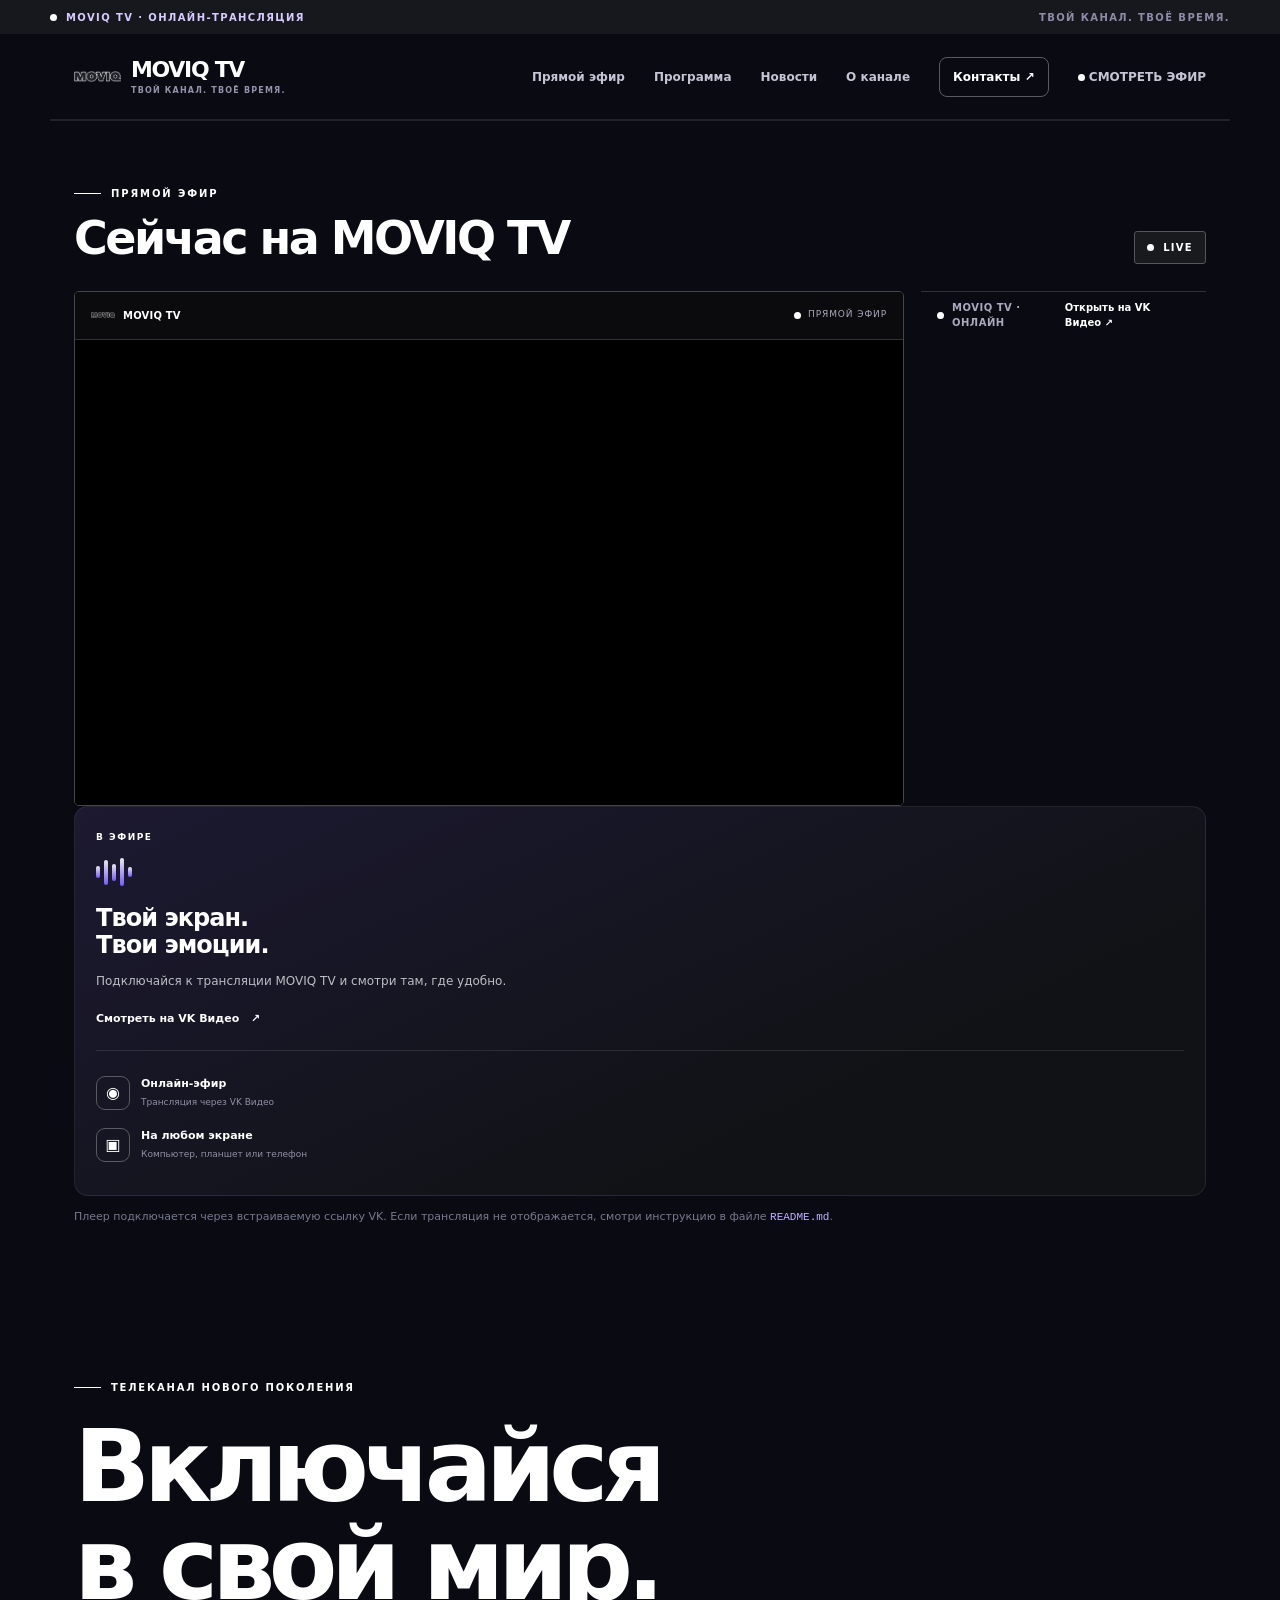
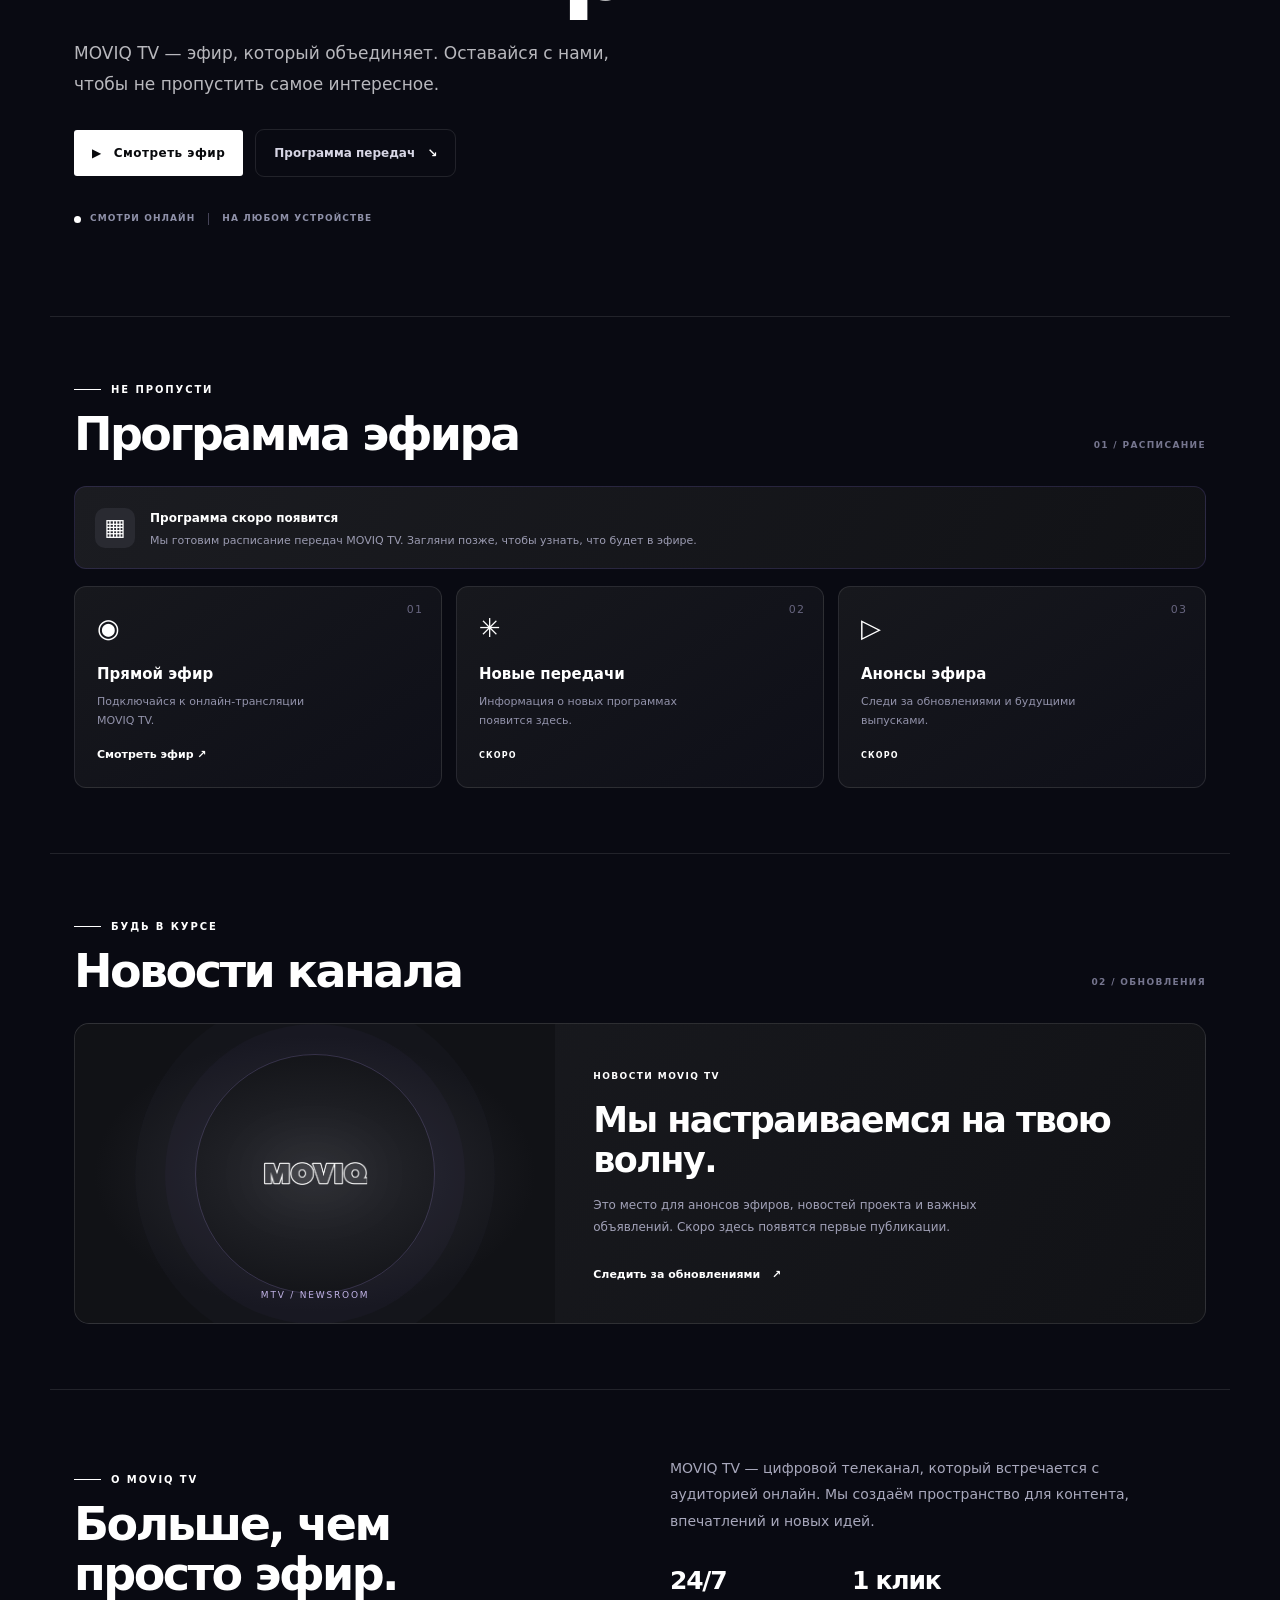
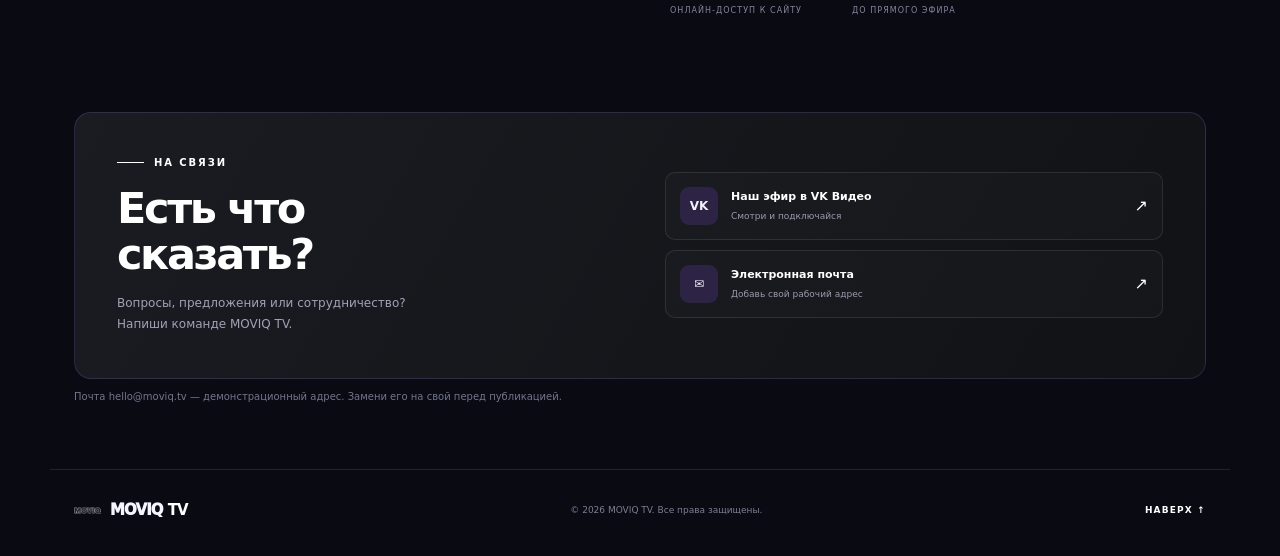
==== index.html @ c4062d66 "Update index.html" ====
<!doctype html>
<html lang="ru">
<head>
  <meta charset="utf-8">
  <meta name="viewport" content="width=device-width, initial-scale=1">
  <meta name="theme-color" content="#090a12">
  <meta name="description" content="MOVIQ TV — смотри свой эфир. Онлайн-трансляция, программа передач и новости канала.">
  <title>MOVIQ TV — твой канал. Твоё время.</title>
  <link rel="icon" type="image/svg+xml" href="moviq-logo.svg">
  <link rel="stylesheet" href="style.css">
</head>
<body>
  <div class="announcement"><span class="pulse"></span> MOVIQ TV · ОНЛАЙН-ТРАНСЛЯЦИЯ <span class="announcement-right">ТВОЙ КАНАЛ. ТВОЁ ВРЕМЯ.</span></div>
  <header class="site-header">
    <a class="brand" href="#home" aria-label="MOVIQ TV — главная">
      <img src="moviq-logo.svg" alt="" class="brand-logo">
      <span class="brand-wordmark">MOVIQ <b>TV</b><small>ТВОЙ КАНАЛ. ТВОЁ ВРЕМЯ.</small></span>
    </a>
    <button class="menu-toggle" aria-label="Открыть меню" aria-expanded="false">☰</button>

<nav class="nav" id="nav">
  <a href="#live">Прямой эфир</a>
  <a href="#schedule">Программа</a>
  <a href="#news">Новости</a>
  <a href="#about">О канале</a>
  <a href="#contacts" class="nav-contact">Контакты ↗</a>
  <a href="#live" class="nav-live"><span class="live-dot"></span> СМОТРЕТЬ ЭФИР</a>
</nav>

  </header>

  <main id="home">
        <section class="live-section section-wrap" id="live">
      <div class="section-heading">
        <div><div class="eyebrow"><span class="eyebrow-line"></span> ПРЯМОЙ ЭФИР</div><h2>Сейчас на <span>MOVIQ TV</span></h2></div>
        <div class="live-label"><span class="live-dot"></span> LIVE</div>
      </div>
      <div class="player-layout">
        <div class="player-shell">
          <div class="player-topbar"><span class="mini-brand"><img src="moviq-logo.svg" alt=""> MOVIQ TV</span><span class="player-status"><span class="live-dot"></span> ПРЯМОЙ ЭФИР</span></div>
          <div class="player-frame" id="player-frame">
            <iframe
              src="https://vkvideo.ru/video_ext.php?oid=-231787809&id=456239198&hash=dbb840e4cc4c91f9&hd=3"
              title="MOVIQ TV — прямой эфир"
              width="1280"
              height="720"
              allow="autoplay; encrypted-media; fullscreen; picture-in-picture; screen-wake-lock"
              frameborder="0"
              allowfullscreen>
            </iframe>
          </div>
          </div>
          <div class="player-footer"><span><span class="live-dot"></span> MOVIQ TV · ОНЛАЙН</span><a href="https://vkvideo.ru/live-231787809_456239198" target="_blank" rel="noopener noreferrer">Открыть на VK Видео ↗</a></div>
        </div>
        <aside class="now-card">
          <div class="now-card-label">В ЭФИРЕ</div><div class="equalizer"><i></i><i></i><i></i><i></i><i></i></div>
          <h3>Твой экран.<br>Твои эмоции.</h3>
          <p>Подключайся к трансляции MOVIQ TV и смотри там, где удобно.</p>
          <a class="text-link" href="https://vkvideo.ru/live-231787809_456239198" target="_blank" rel="noopener noreferrer">Смотреть на VK Видео <span>↗</span></a>
          <div class="now-divider"></div><div class="feature-row"><span class="feature-icon">◉</span><div><b>Онлайн-эфир</b><small>Трансляция через VK Видео</small></div></div>
          <div class="feature-row"><span class="feature-icon">▣</span><div><b>На любом экране</b><small>Компьютер, планшет или телефон</small></div></div>
        </aside>
      </div>
      <p class="embed-help">Плеер подключается через встраиваемую ссылку VK. Если трансляция не отображается, смотри инструкцию в файле <code>README.md</code>.</p>
    </section>
    <section class="hero">
      <div class="hero-copy">
        <div class="eyebrow"><span class="eyebrow-line"></span> ТЕЛЕКАНАЛ НОВОГО ПОКОЛЕНИЯ</div>
        <h1>Включайся<br>в <span>свой мир.</span></h1>
        <p class="hero-description">MOVIQ TV — эфир, который объединяет. Оставайся с нами, чтобы не пропустить самое интересное.</p>
        <div class="hero-actions"><a class="button button-primary" href="#live"><span class="play-icon">▶</span> Смотреть эфир</a><a class="button button-quiet" href="#schedule">Программа передач <span>↘</span></a></div>
        <div class="hero-meta"><span class="live-dot"></span><span>СМОТРИ ОНЛАЙН</span><i></i><span>НА ЛЮБОМ УСТРОЙСТВЕ</span></div>
      </div>
      <div class="hero-art" aria-hidden="true">
        <div class="orbit orbit-one"></div><div class="orbit orbit-two"></div>
        <div class="art-glow"></div>
        <div class="art-card"><img src="moviq-logo.svg" alt=""><span>MOVIQ</span><b>TV</b><small>LIVE · ON AIR</small></div>
        <div class="floating-chip chip-top"><span class="live-dot"></span> В ЭФИРЕ</div>
        <div class="floating-chip chip-bottom">HD <span>●</span> DIGITAL</div>
      </div>
    </section>



    
<section class="schedule-section section-wrap" id="schedule">
  <div class="section-heading">
    <div>
      <div class="eyebrow"><span class="eyebrow-line"></span> НЕ ПРОПУСТИ</div>
      <h2>Программа <span>эфира</span></h2>
    </div>
    <span class="section-index">01 / РАСПИСАНИЕ</span>
  </div>

  <div class="schedule-note">
    <span class="calendar-icon">▦</span>
    <div>
      <b>Программа скоро появится</b>
      <p>Мы готовим расписание передач MOVIQ TV. Загляни позже, чтобы узнать, что будет в эфире.</p>
    </div>
  </div>

  <div class="schedule-grid">
    <article class="schedule-card">
      <span class="schedule-number">01</span>
      <div class="schedule-symbol">◉</div>
      <h3>Прямой эфир</h3>
      <p>Подключайся к онлайн-трансляции MOVIQ TV.</p>
      <a class="text-link" href="#live">Смотреть эфир ↗</a>
    </article>

    <article class="schedule-card">
      <span class="schedule-number">02</span>
      <div class="schedule-symbol">✳</div>
      <h3>Новые передачи</h3>
      <p>Информация о новых программах появится здесь.</p>
      <span class="schedule-tag">СКОРО</span>
    </article>

    <article class="schedule-card">
      <span class="schedule-number">03</span>
      <div class="schedule-symbol">▷</div>
      <h3>Анонсы эфира</h3>
      <p>Следи за обновлениями и будущими выпусками.</p>
      <span class="schedule-tag">СКОРО</span>
    </article>
  </div>
</section>


    <section class="news-section section-wrap" id="news">
      <div class="section-heading"><div><div class="eyebrow"><span class="eyebrow-line"></span> БУДЬ В КУРСЕ</div><h2>Новости <span>канала</span></h2></div><span class="section-index">02 / ОБНОВЛЕНИЯ</span></div>
      <div class="news-feature">
        <div class="news-visual"><div class="news-visual-ring"></div><img src="moviq-logo.svg" alt="MOVIQ TV"><span>MTV / NEWSROOM</span></div>
        <div class="news-content"><span class="news-category">НОВОСТИ MOVIQ TV</span><h3>Мы настраиваемся на твою волну.</h3><p>Это место для анонсов эфиров, новостей проекта и важных объявлений. Скоро здесь появятся первые публикации.</p><a class="text-link" href="#contacts">Следить за обновлениями <span>↗</span></a></div>
      </div>
    </section>

    <section class="about-section section-wrap" id="about">
      <div class="about-copy"><div class="eyebrow"><span class="eyebrow-line"></span> О MOVIQ TV</div><h2>Больше, чем<br><span>просто эфир.</span></h2></div>
      <div class="about-description"><p>MOVIQ TV — цифровой телеканал, который встречается с аудиторией онлайн. Мы создаём пространство для контента, впечатлений и новых идей.</p><div class="about-stat-row"><div><b>24/7</b><span>ОНЛАЙН-ДОСТУП К САЙТУ</span></div><div><b>1 клик</b><span>ДО ПРЯМОГО ЭФИРА</span></div></div></div>
    </section>

    <section class="contact-section section-wrap" id="contacts">
      <div class="contact-panel"><div class="contact-copy"><div class="eyebrow"><span class="eyebrow-line"></span> НА СВЯЗИ</div><h2>Есть что<br><span>сказать?</span></h2><p>Вопросы, предложения или сотрудничество? Напиши команде MOVIQ TV.</p></div><div class="contact-links"><a href="https://vkvideo.ru/live-231787809_456239198" target="_blank" rel="noopener noreferrer"><span class="contact-link-icon">VK</span><span><b>Наш эфир в VK Видео</b><small>Смотри и подключайся</small></span><span class="contact-arrow">↗</span></a><a href="mailto:hello@moviq.tv" id="email-link"><span class="contact-link-icon">✉</span><span><b>Электронная почта</b><small>Добавь свой рабочий адрес</small></span><span class="contact-arrow">↗</span></a></div></div>
      <p class="contact-footnote">Почта hello@moviq.tv — демонстрационный адрес. Замени его на свой перед публикацией.</p>
    </section>
  </main>

  <footer class="footer"><a class="footer-brand" href="#home"><img src="moviq-logo.svg" alt=""> MOVIQ <b>TV</b></a><span>© <span id="year"></span> MOVIQ TV. Все права защищены.</span><a href="#home" class="back-top">НАВЕРХ ↑</a></footer>
  <script src="script.js"></script>
</body>
</html>
---- style.css ----
:root{--bg:#090a12;--panel:#111321;--panel2:#17192b;--line:rgba(255,255,255,.1);--text:#f7f7fc;--muted:#a5a7bc;--purple:#ffffff;--pink:#d9d9df;--max:1180px}*{box-sizing:border-box}html{scroll-behavior:smooth;scroll-padding-top:100px}body{margin:0;background:var(--bg);color:var(--text);font-family:Inter,ui-sans-serif,system-ui,-apple-system,BlinkMacSystemFont,"Segoe UI",sans-serif;line-height:1.5}a{color:inherit;text-decoration:none}.announcement{height:34px;display:flex;align-items:center;gap:9px;padding:0 max(24px,calc((100% - var(--max))/2));font-size:10px;font-weight:800;letter-spacing:.14em;background:#17181d;color:#d7cbff}.announcement-right{margin-left:auto;color:#8f8ba8;font-weight:600}.pulse,.live-dot{display:inline-block;width:7px;height:7px;border-radius:50%;background:#ff4e86;box-shadow:0 0 13px #ff4e8670;flex-shrink:0}.site-header{height:86px;max-width:var(--max);padding:0 24px;margin:auto;display:flex;align-items:center;justify-content:space-between;border-bottom:1px solid var(--line)}.brand{display:flex;align-items:center;gap:10px}.brand-logo{width:47px;height:47px}.brand-wordmark{font-size:22px;letter-spacing:-.06em;font-weight:900;line-height:1}.brand-wordmark b,.footer-brand b{color:#ffffff}.brand-wordmark small{display:block;font-size:8px;letter-spacing:.15em;color:#9394ab;margin-top:6px;font-weight:700}.nav{display:flex;align-items:center;gap:29px;font-size:12px;color:#c5c4d4;font-weight:650}.nav a:hover,.text-link:hover{color:#ffffff}.nav-contact{border:1px solid #4c416f;border-radius:8px;padding:10px 13px;color:#fff}.menu-toggle{display:none;background:none;color:white;border:0;font-size:25px}.hero{max-width:var(--max);margin:auto;min-height:560px;padding:82px 24px 75px;display:grid;grid-template-columns:1.05fr .95fr;align-items:center;overflow:hidden}.eyebrow{display:flex;align-items:center;gap:10px;font-size:10px;letter-spacing:.19em;font-weight:850;color:#e4e4e8}.eyebrow-line{height:1px;width:27px;background:var(--purple)}h1,h2,h3,p{margin-top:0}h1{font-size:clamp(52px,6vw,79px);line-height:.99;letter-spacing:-.07em;margin:23px 0 24px;font-weight:850}h1 span,h2 span,.about-copy h2 span,.contact-copy h2 span{background:linear-gradient(105deg,#ffffff 8%,#e8e8ec 90%);-webkit-background-clip:text;background-clip:text;color:transparent}.hero-description{max-width:440px;color:var(--muted);font-size:15px;line-height:1.8}.hero-actions{display:flex;gap:12px;align-items:center;flex-wrap:wrap;margin-top:30px}.button{display:inline-flex;align-items:center;gap:12px;border-radius:9px;padding:14px 18px;font-size:12px;font-weight:800;transition:transform .2s,background .2s}.button:hover{transform:translateY(-2px)}.button-primary{background:linear-gradient(120deg,#eeeeF2,#cfcfd6);box-shadow:0 10px 35px #815cf32b}.play-icon{font-size:12px}.button-quiet{border:1px solid var(--line);color:#d7d6e5}.button-quiet span{color:#f2f2f5}.hero-meta{display:flex;align-items:center;gap:9px;margin-top:35px;color:#8f91a9;font-size:9px;font-weight:800;letter-spacing:.12em}.hero-meta i{height:12px;width:1px;background:#454357;margin:0 4px}.hero-art{height:385px;position:relative;display:flex;align-items:center;justify-content:center}.art-glow{position:absolute;width:270px;height:270px;border-radius:50%;background:#eeeeF250;filter:blur(85px)}.orbit{position:absolute;border:1px solid #ffffff25;border-radius:50%;transform:rotate(-24deg)}.orbit-one{width:410px;height:210px}.orbit-two{width:330px;height:350px;transform:rotate(39deg)}.art-card{position:relative;width:230px;height:275px;border:1px solid #ffffff27;border-radius:28px;background:linear-gradient(145deg,#202127dd,#10111fee 68%);box-shadow:0 35px 100px #0009,inset 0 1px #ffffff20;display:flex;flex-direction:column;align-items:center;justify-content:center;transform:rotate(-7deg)}.art-card img{width:95px;height:95px;margin-bottom:8px;filter:drop-shadow(0 0 25px #ffffff77)}.art-card span{font-size:39px;font-weight:950;letter-spacing:-.08em}.art-card b{font-size:22px;color:#e8e8ec;letter-spacing:.2em;margin-top:-5px}.art-card small{font-size:9px;letter-spacing:.25em;color:#aaa3c9;margin-top:23px}.floating-chip{position:absolute;background:#1c1d22;border:1px solid #ffffff1c;border-radius:9px;padding:11px 14px;font-size:9px;letter-spacing:.12em;font-weight:850;box-shadow:0 12px 35px #0006}.chip-top{top:52px;right:20px;display:flex;gap:8px;align-items:center}.chip-bottom{bottom:55px;left:18px;color:#d2c9ef}.chip-bottom span{color:#ffffff;margin:0 6px}.section-wrap{max-width:var(--max);margin:auto;padding:65px 24px}.live-section{border-top:1px solid var(--line)}.section-heading{display:flex;justify-content:space-between;align-items:end;margin-bottom:27px;gap:20px}.section-heading h2,.about-copy h2,.contact-copy h2{font-size:clamp(32px,4vw,46px);line-height:1.08;letter-spacing:-.055em;margin:13px 0 0}.live-label{display:flex;align-items:center;gap:9px;border:1px solid #5b2942;background:#24101d;padding:8px 12px;border-radius:6px;color:#ffffff;font-size:10px;font-weight:900;letter-spacing:.13em}.player-layout{display:grid;grid-template-columns:minmax(0,1fr) 285px;gap:17px}.player-shell{min-width:0;background:#111216;border:1px solid #ffffff13;border-radius:14px;overflow:hidden}.player-topbar,.player-footer{height:48px;padding:0 16px;display:flex;align-items:center;justify-content:space-between;font-size:10px;color:#aaa9bd}.mini-brand{display:flex;align-items:center;gap:8px;font-weight:900;letter-spacing:.02em;color:white}.mini-brand img{width:24px;height:24px}.player-status{display:flex;align-items:center;gap:7px;font-size:9px;letter-spacing:.1em}.player-frame{aspect-ratio:16/9;background:radial-gradient(ellipse at center,#222329 0%,#0c0d17 64%);position:relative;overflow:hidden}.player-frame iframe{position:absolute;inset:0;width:100%;height:100%;border:0}.player-placeholder{height:100%;width:100%;display:flex;flex-direction:column;align-items:center;justify-content:center;text-align:center;padding:20px}.player-watermark{width:57px;height:57px;opacity:.9;margin-bottom:10px}.big-play{width:62px;height:62px;border:1px solid #ffffff55;border-radius:50%;background:linear-gradient(140deg,#8a65ff,#b65dff);color:white;font-size:20px;padding-left:5px;box-shadow:0 0 50px #ffffff50;cursor:pointer}.player-placeholder h3{margin:15px 0 3px;font-size:19px;letter-spacing:-.03em}.player-placeholder p{font-size:12px;color:#b0adc8;margin-bottom:5px}.placeholder-note{font-size:10px;color:#797991}.player-footer{border-top:1px solid var(--line)}.player-footer>span{display:flex;align-items:center;gap:8px;font-weight:750;letter-spacing:.05em}.player-footer a{color:#f2f2f5;font-weight:750}.now-card{padding:24px 21px;background:linear-gradient(155deg,#1c1931,#111216 70%);border:1px solid #ffffff13;border-radius:14px;display:flex;flex-direction:column;align-items:flex-start}.now-card-label{font-size:9px;letter-spacing:.17em;color:#f2f2f5;font-weight:900}.equalizer{height:29px;display:flex;align-items:center;gap:4px;margin:13px 0 18px}.equalizer i{display:block;width:4px;border-radius:4px;background:linear-gradient(#e8e8ec,#7559ff);height:12px}.equalizer i:nth-child(2){height:25px}.equalizer i:nth-child(3){height:17px}.equalizer i:nth-child(4){height:28px}.equalizer i:nth-child(5){height:10px}.now-card h3{font-size:24px;line-height:1.12;letter-spacing:-.04em;margin-bottom:12px}.now-card>p{font-size:12px;color:var(--muted);line-height:1.7;margin-bottom:20px}.text-link{font-size:11px;font-weight:850;color:#f2f2f5}.text-link span{margin-left:8px}.now-divider{width:100%;height:1px;background:var(--line);margin:22px 0 16px}.feature-row{display:flex;gap:11px;align-items:center;margin:9px 0}.feature-icon{display:grid;place-items:center;width:34px;height:34px;border:1px solid #8c70ff40;border-radius:9px;color:#e8e8ec;font-size:16px}.feature-row b,.feature-row small{display:block}.feature-row b{font-size:11px}.feature-row small{font-size:9px;color:#9090a7;margin-top:3px}.embed-help{font-size:11px;color:#777990;margin:13px 0 0}.embed-help code{color:#c3b2ff}.section-index{font-size:9px;color:#76768f;letter-spacing:.15em;font-weight:800;padding-bottom:7px}.schedule-section{border-top:1px solid var(--line)}.schedule-note{display:flex;align-items:center;gap:15px;padding:18px 20px;border:1px solid #6f5bbf38;background:linear-gradient(90deg,#1b1c22,#12121d);border-radius:12px;margin-bottom:17px}.calendar-icon{width:40px;height:40px;display:grid;place-items:center;border-radius:10px;background:#292a31;color:#f2f2f5;font-size:23px}.schedule-note b{font-size:12px}.schedule-note p{font-size:11px;color:#9b9bb1;margin:4px 0 0}.note-spark{margin-left:auto;font-size:24px;color:#eeeeF2}.schedule-grid{display:grid;grid-template-columns:repeat(3,1fr);gap:14px}.schedule-card{position:relative;overflow:hidden;padding:22px;border:1px solid var(--line);border-radius:12px;background:linear-gradient(145deg,#17181d,#0e0f18);min-height:190px}.schedule-number{position:absolute;right:18px;top:15px;font-size:11px;color:#67657f;letter-spacing:.1em}.schedule-symbol{color:#ae96ff;font-size:26px;margin-bottom:15px}.schedule-card h3{font-size:15px;margin-bottom:8px}.schedule-card p{font-size:11px;color:#9292aa;line-height:1.65;max-width:240px}.schedule-tag{font-size:8px;letter-spacing:.15em;color:#b8a5ff;font-weight:900}.news-section{border-top:1px solid var(--line)}.news-feature{display:grid;grid-template-columns:.85fr 1.15fr;overflow:hidden;border:1px solid var(--line);border-radius:15px;background:#12131f;min-height:270px}.news-visual{position:relative;min-height:270px;display:flex;align-items:center;justify-content:center;overflow:hidden;background:radial-gradient(ellipse at center,#392568,#17181d 58%,#10111a)}.news-visual-ring{position:absolute;width:240px;height:240px;border:1px solid #b6a1ff35;border-radius:50%;box-shadow:0 0 0 30px #a98aff08,0 0 0 60px #a98aff05}.news-visual img{width:105px;height:105px;filter:drop-shadow(0 0 35px #ffffff8a)}.news-visual>span{position:absolute;bottom:20px;font-size:9px;letter-spacing:.2em;color:#c1b3e6}.news-content{padding:38px;align-self:center}.news-category{font-size:9px;letter-spacing:.16em;color:#e8e8ec;font-weight:900}.news-content h3{font-size:clamp(23px,3vw,35px);line-height:1.13;letter-spacing:-.045em;margin:15px 0}.news-content p{font-size:12px;color:#a1a1b7;line-height:1.8;max-width:460px;margin-bottom:22px}.about-section{border-top:1px solid var(--line);display:grid;grid-template-columns:1fr 1fr;gap:60px;align-items:center}.about-description>p{font-size:14px;color:#a8a8bc;line-height:1.9;max-width:480px}.about-stat-row{display:flex;gap:50px;margin-top:28px}.about-stat-row b,.about-stat-row span{display:block}.about-stat-row b{font-size:25px;letter-spacing:-.05em}.about-stat-row span{font-size:8px;color:#85859f;letter-spacing:.13em;margin-top:5px}.contact-section{padding-top:30px}.contact-panel{display:grid;grid-template-columns:1fr 1fr;gap:50px;padding:42px;border-radius:17px;border:1px solid #8b70ff35;background:radial-gradient(ellipse at 10% 10%,#25262c,#141321 60%,#10111b)}.contact-copy h2{font-size:43px;margin:15px 0}.contact-copy p{font-size:12px;line-height:1.8;color:#a3a0b8;max-width:310px;margin-bottom:0}.contact-links{display:flex;flex-direction:column;justify-content:center;gap:10px}.contact-links>a{display:flex;align-items:center;gap:13px;padding:14px;border:1px solid #ffffff18;border-radius:10px;background:#ffffff05}.contact-link-icon{width:38px;height:38px;display:grid;place-items:center;background:#2d2445;border-radius:9px;color:#f2f2f5;font-weight:900;font-size:12px}.contact-links b,.contact-links small{display:block}.contact-links b{font-size:11px}.contact-links small{font-size:9px;color:#9a99b1;margin-top:4px}.contact-arrow{margin-left:auto;color:#e8e8ec}.contact-footnote{font-size:10px;color:#74758d;margin:10px 0 0}.footer{max-width:var(--max);margin:auto;padding:27px 24px 32px;border-top:1px solid var(--line);display:flex;align-items:center;justify-content:space-between;gap:20px;color:#7e7e96;font-size:9px}.footer-brand{display:flex;align-items:center;gap:5px;font-size:15px;font-weight:950;color:#f5f4ff;letter-spacing:-.06em}.footer-brand img{width:27px;height:27px;margin-right:4px}.back-top{font-size:9px;letter-spacing:.13em;font-weight:850;color:#f2f2f5}
@media(max-width:800px){.announcement{padding:0 18px;font-size:8px}.announcement-right{display:none}.site-header{height:75px;padding:0 20px;position:relative}.menu-toggle{display:block}.nav{display:none;position:absolute;z-index:10;top:74px;left:0;right:0;background:#11121e;padding:18px 22px 24px;flex-direction:column;align-items:stretch;gap:0;border-bottom:1px solid var(--line)}.nav.open{display:flex}.nav a{padding:13px 0}.nav .nav-contact{padding:11px 13px;margin-top:6px}.hero{padding-top:60px;grid-template-columns:1fr;min-height:auto}.hero-art{height:310px;grid-row:1;margin-bottom:25px}.hero-copy{grid-row:2}.art-card{width:185px;height:220px}.art-card img{width:70px;height:70px}.art-card span{font-size:31px}.orbit-one{width:330px}.orbit-two{height:300px}.chip-top{right:calc(50% - 150px);top:25px}.chip-bottom{left:calc(50% - 145px);bottom:20px}.hero h1{font-size:clamp(50px,12vw,72px)}.player-layout{grid-template-columns:1fr}.now-card{display:grid;grid-template-columns:1fr 1fr;column-gap:18px}.now-card-label,.equalizer,.now-card h3,.now-card>p,.now-card>.text-link,.now-divider{grid-column:1/-1}.feature-row{margin-bottom:0}.section-wrap{padding:52px 20px}.schedule-grid{grid-template-columns:1fr}.schedule-card{min-height:155px}.news-feature{grid-template-columns:1fr}.news-visual{min-height:200px}.news-content{padding:27px}.about-section{grid-template-columns:1fr;gap:25px}.contact-panel{grid-template-columns:1fr;gap:25px;padding:27px}.section-index{display:none}}
@media(max-width:480px){.brand-logo{width:39px;height:39px}.brand-wordmark{font-size:19px}.hero{padding-left:20px;padding-right:20px}.hero-art{height:280px}.hero-actions{align-items:stretch;flex-direction:column}.button{justify-content:center}.hero-meta{flex-wrap:wrap;font-size:8px}.section-heading{align-items:start}.section-heading h2{font-size:31px}.player-topbar,.player-footer{padding:0 10px;font-size:9px}.player-placeholder h3{font-size:15px}.player-placeholder p{font-size:10px}.placeholder-note{max-width:240px}.now-card{padding:19px}.about-stat-row{gap:26px}.footer{flex-wrap:wrap}.footer>span{order:3;width:100%}}


/* MOVIQ TV monochrome override */
:root {
  --purple: #ffffff !important;
  --pink: #d5d5d9 !important;
  --text: #ffffff;
  --muted: #bdbdc4;
}
.eyebrow, .brand-wordmark b, .footer-brand b, .button-quiet span,
.player-footer a, .text-link, .schedule-symbol, .schedule-tag,
.feature-icon, .contact-arrow, .back-top, .now-card-label,
.news-category, .section-heading h2 span, .about-copy h2 span,
.contact-copy h2 span {
  color: #ffffff !important;
}
h1 span, h2 span, .about-copy h2 span, .contact-copy h2 span {
  background: none !important;
  -webkit-text-fill-color: #ffffff !important;
  color: #ffffff !important;
}
.button-primary {
  background: #ffffff !important;
  color: #08090c !important;
  box-shadow: none !important;
}
.button-primary .play-icon { color: #08090c !important; }
.nav-contact, .feature-icon, .contact-link-icon {
  border-color: #5a5a60 !important;
}
.art-glow { background: #ffffff12 !important; }
.art-card {
  background: linear-gradient(145deg,#24252a,#101114 68%) !important;
}
.orbit { border-color: #ffffff1c !important; }
.chip-top, .floating-chip {
  border-color: #44444b !important;
}
.big-play {
  background: #ffffff !important;
  color: #08090c !important;
  box-shadow: none !important;
}
.live-dot, .pulse { background: #ffffff !important; box-shadow: none !important; }
.live-label {
  background: #191a1e !important;
  border-color: #55555c !important;
  color: #ffffff !important;
}
.player-frame {
  background: radial-gradient(ellipse at center,#26272d 0%,#0c0d10 64%) !important;
}
.schedule-note, .news-feature, .contact-panel {
  background: linear-gradient(120deg,#1b1c21,#111216) !important;
}
.calendar-icon, .schedule-symbol, .news-visual {
  color: #ffffff !important;
}
.news-visual {
  background: radial-gradient(ellipse at center,#292a30,#111216 65%) !important;
}

/* MOVIQ TV — premium black & white */
.hero {
  grid-template-columns: 1fr;
  padding-top: 90px;
  padding-bottom: 90px;
}

.hero-copy {
  max-width: 850px;
}

.hero-art {
  display: none;
}

.hero h1 {
  font-size: clamp(54px, 8vw, 100px);
  line-height: 0.98;
  letter-spacing: -0.065em;
}

.hero-description {
  max-width: 540px;
  font-size: 17px;
  line-height: 1.8;
  color: #b8b8bd;
}

.hero .eyebrow {
  letter-spacing: 0.18em;
}

.button-primary {
  border-radius: 3px;
  font-weight: 700;
  letter-spacing: 0.04em;
}

.player-shell {
  border: 1px solid #45454b;
  border-radius: 5px;
  overflow: hidden;
  background: #000;
}

.player-topbar {
  background: #0b0b0d;
  border-bottom: 1px solid #303035;
}

.player-frame {
  background: #000 !important;
  aspect-ratio: 16 / 9;
  overflow: hidden;
}

.player-frame iframe {
  display: block;
  width: 100%;
  height: 100%;
  border: 0;
}

.player-footer {
  border-top: 1px solid #303035;
}

.live-label {
  border-radius: 3px;
}

@media (max-width: 700px) {
  .hero {
    padding-top: 60px;
    padding-bottom: 55px;
  }

  .hero h1 {
    font-size: clamp(46px, 12vw, 68px);
  }

  .hero-description {
    font-size: 15px;
  }
}
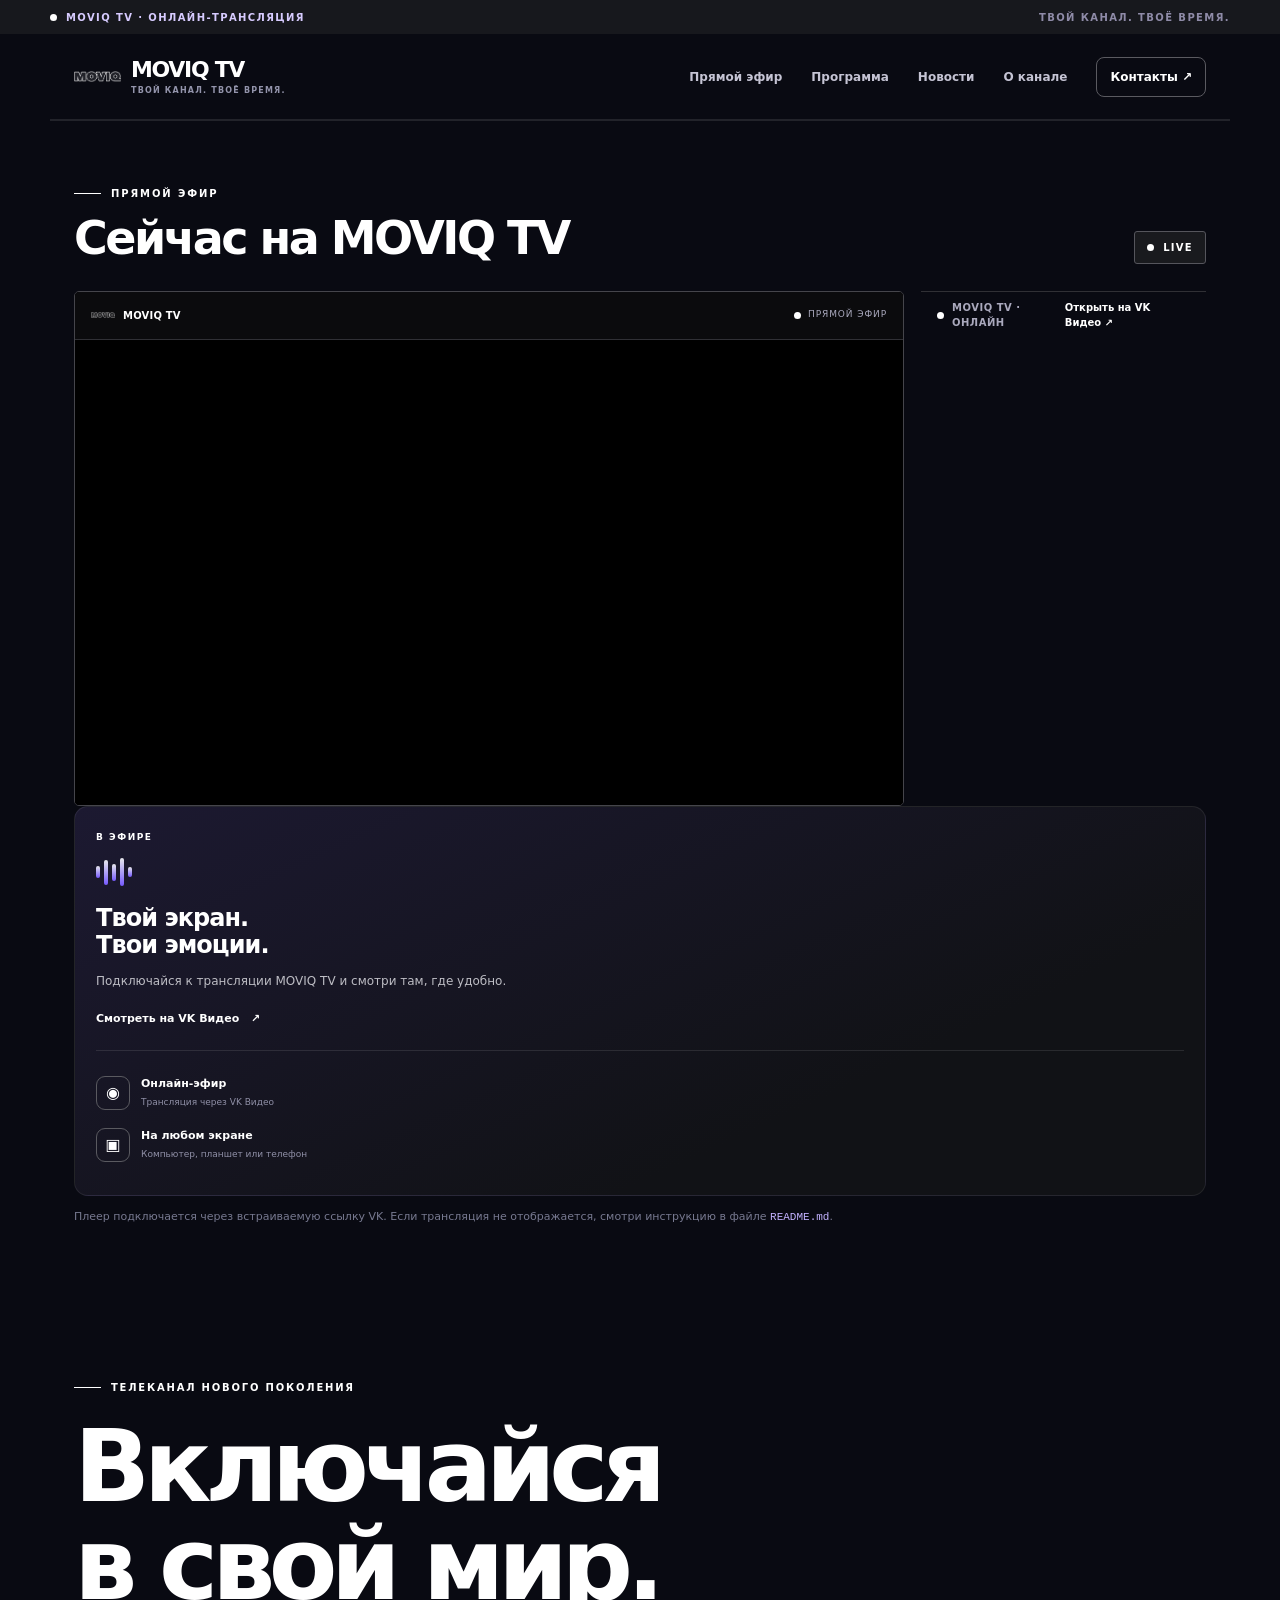
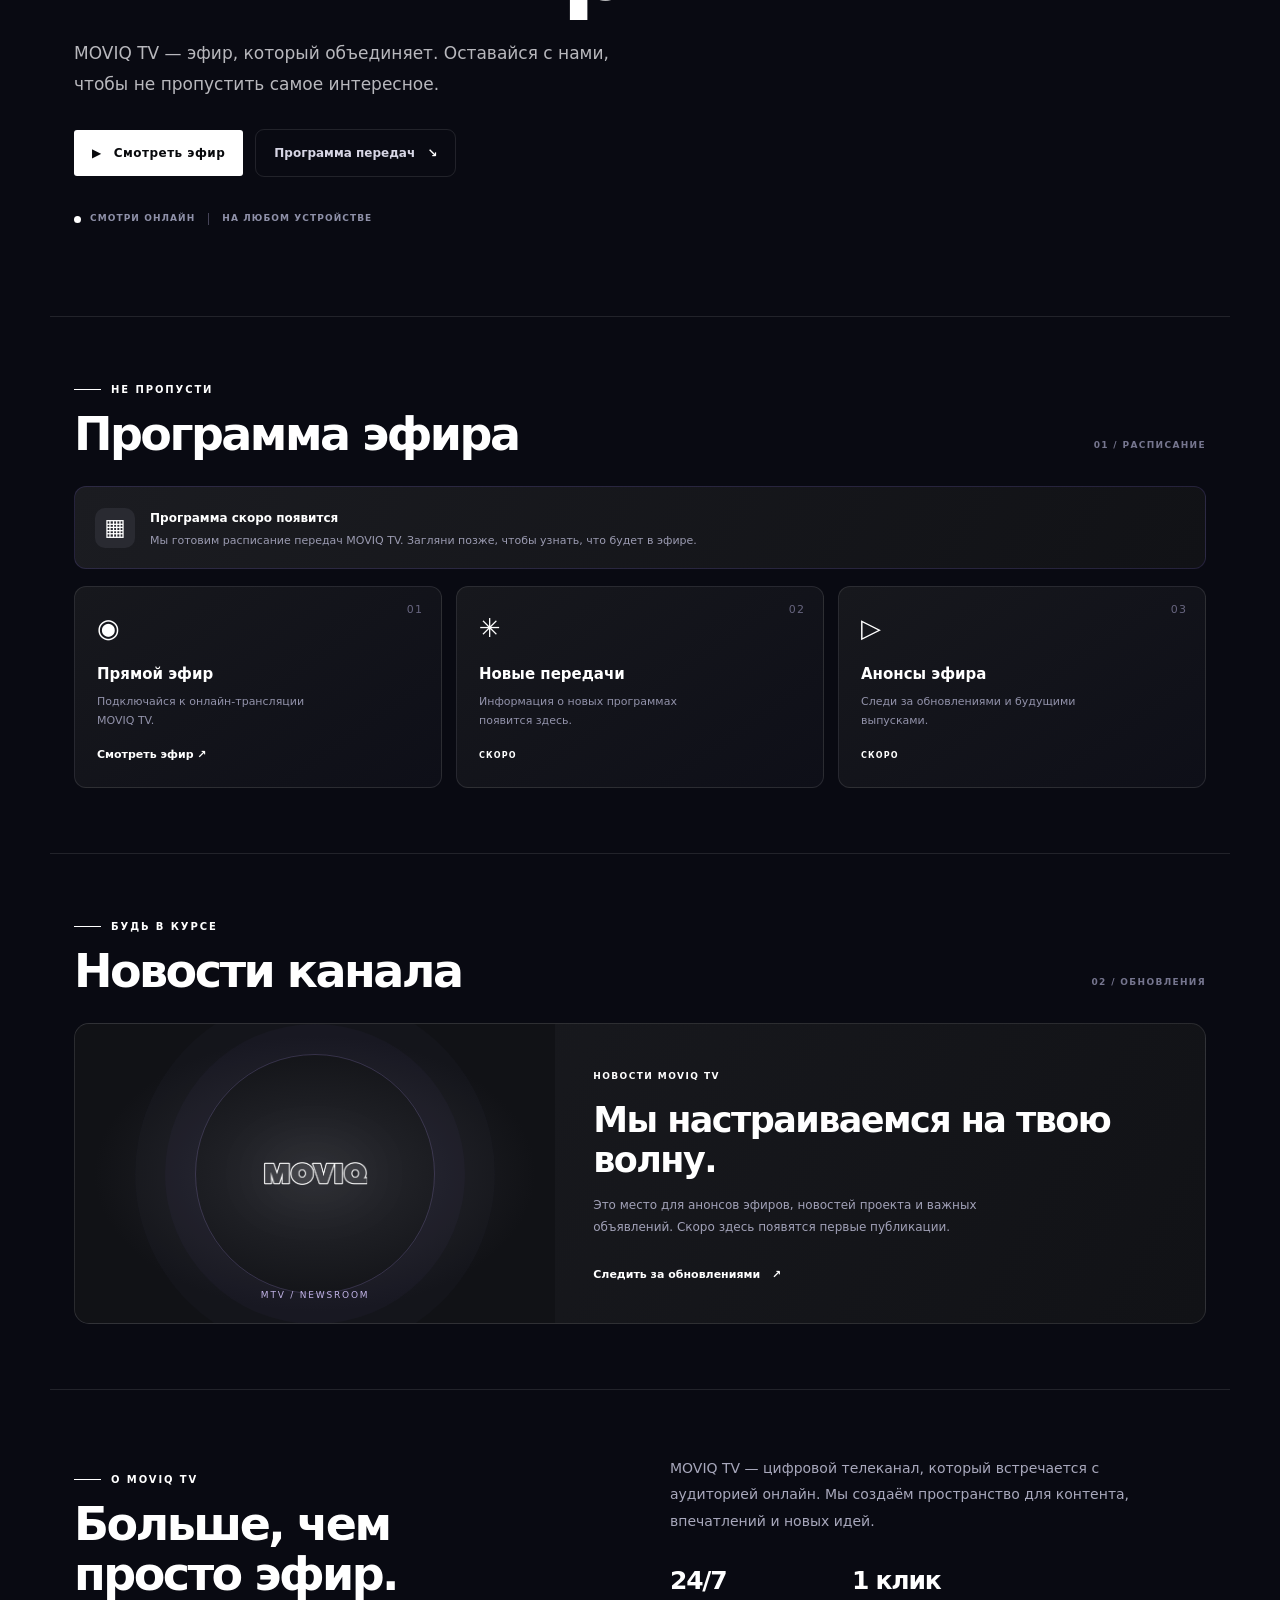
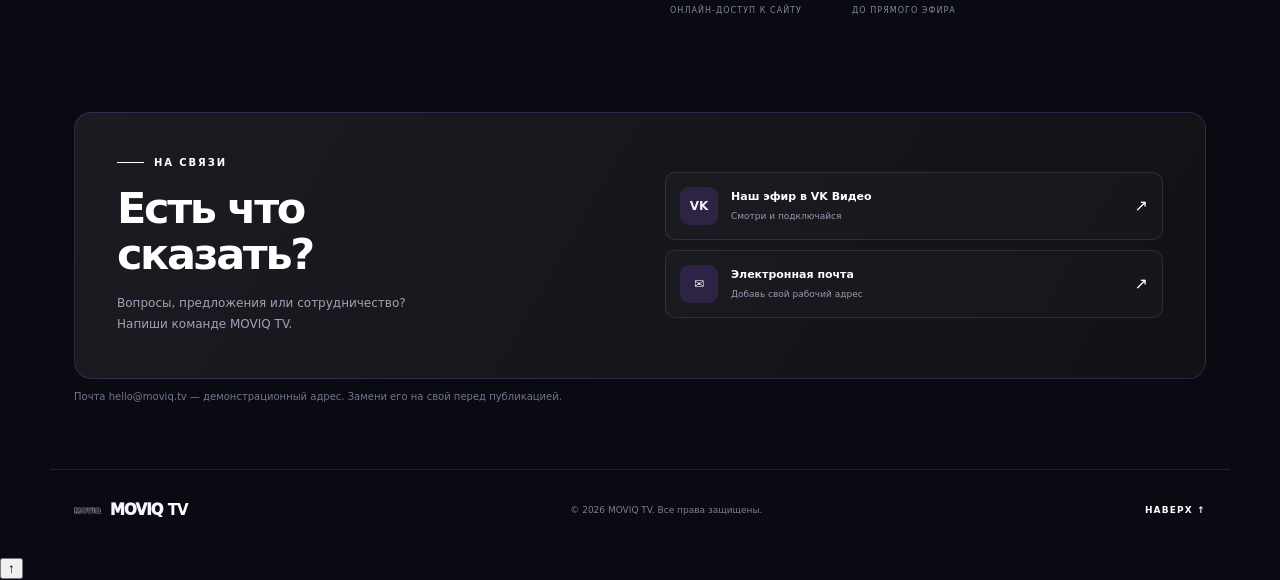
==== commit c4794588: "Update index.html" ====
--- a/index.html
+++ b/index.html
@@ -24,7 +24,6 @@
   <a href="#news">Новости</a>
   <a href="#about">О канале</a>
   <a href="#contacts" class="nav-contact">Контакты ↗</a>
-  <a href="#live" class="nav-live"><span class="live-dot"></span> СМОТРЕТЬ ЭФИР</a>
 </nav>
 
   </header>
@@ -148,6 +147,10 @@
   </main>
 
   <footer class="footer"><a class="footer-brand" href="#home"><img src="moviq-logo.svg" alt=""> MOVIQ <b>TV</b></a><span>© <span id="year"></span> MOVIQ TV. Все права защищены.</span><a href="#home" class="back-top">НАВЕРХ ↑</a></footer>
+  <button class="floating-back-top" id="floating-back-top"
+        aria-label="Вернуться наверх" title="Наверх">
+  ↑
+</button>
   <script src="script.js"></script>
 </body>
 </html>
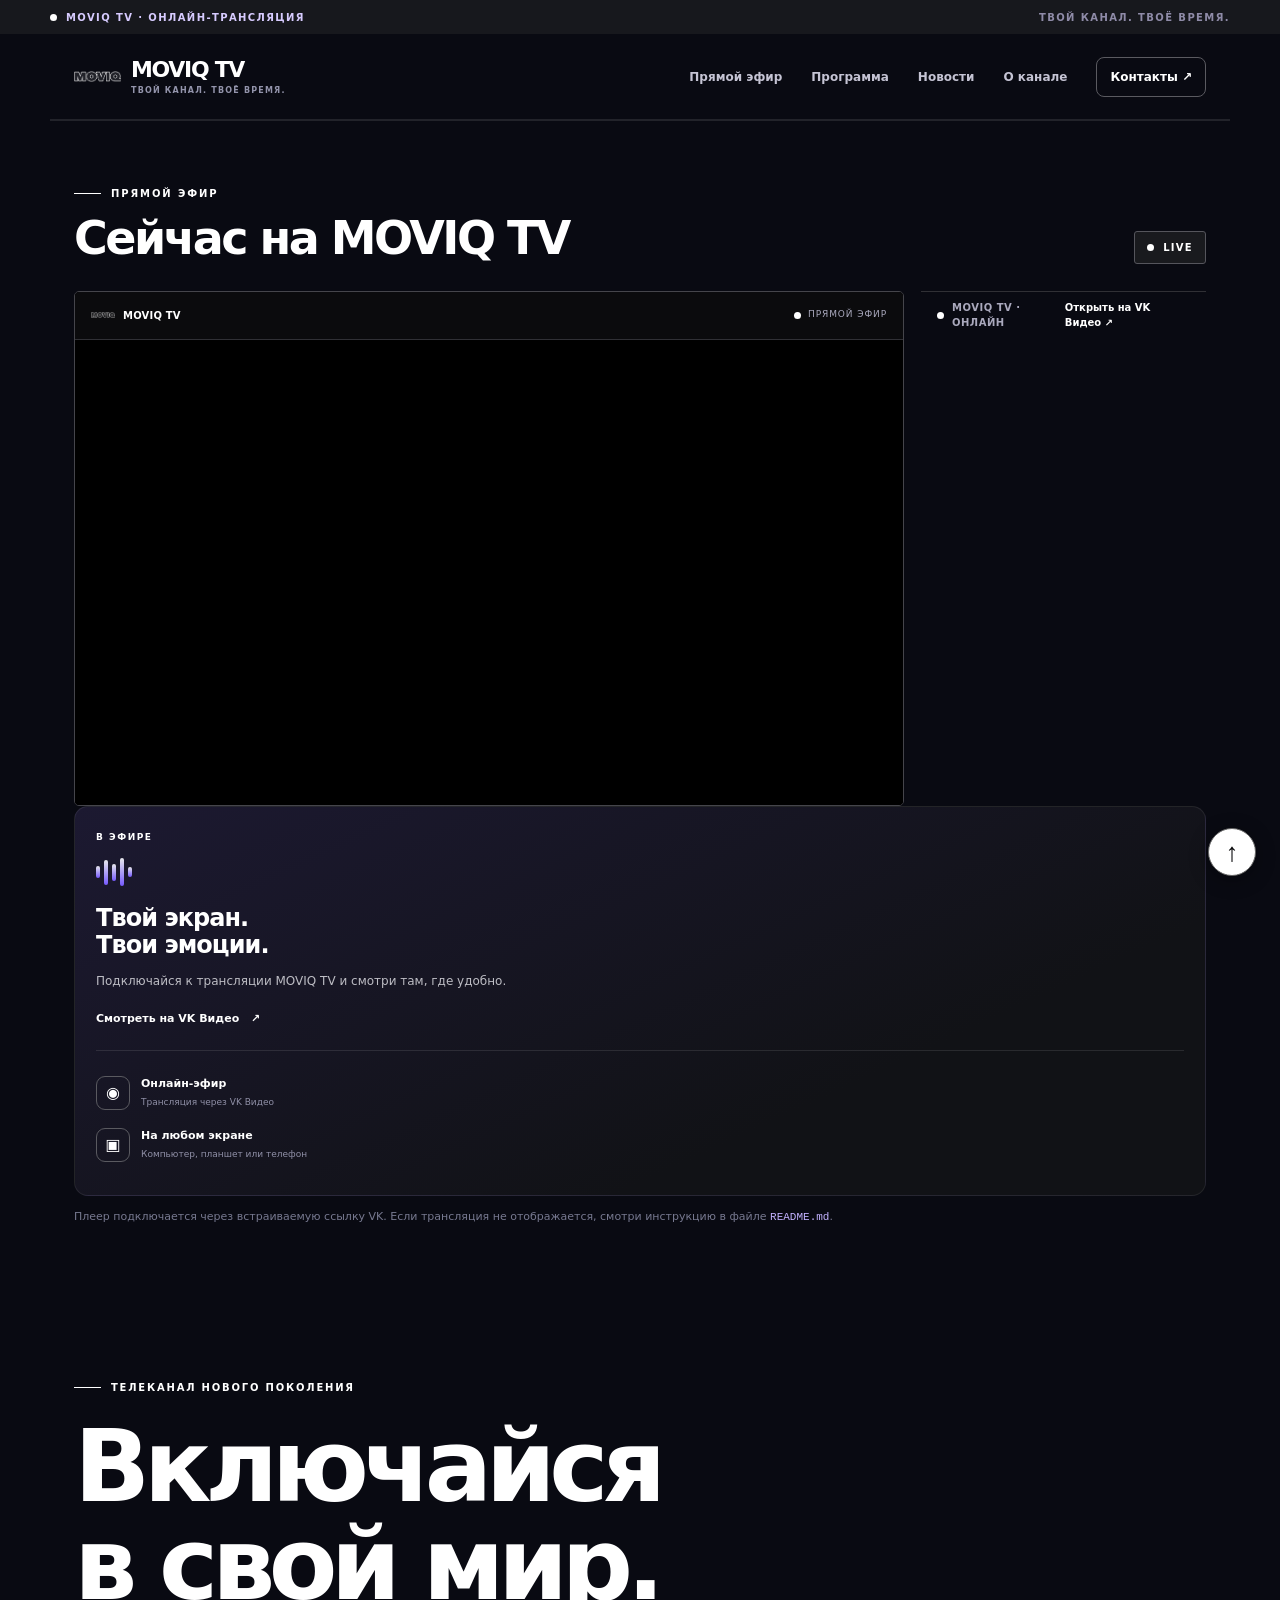
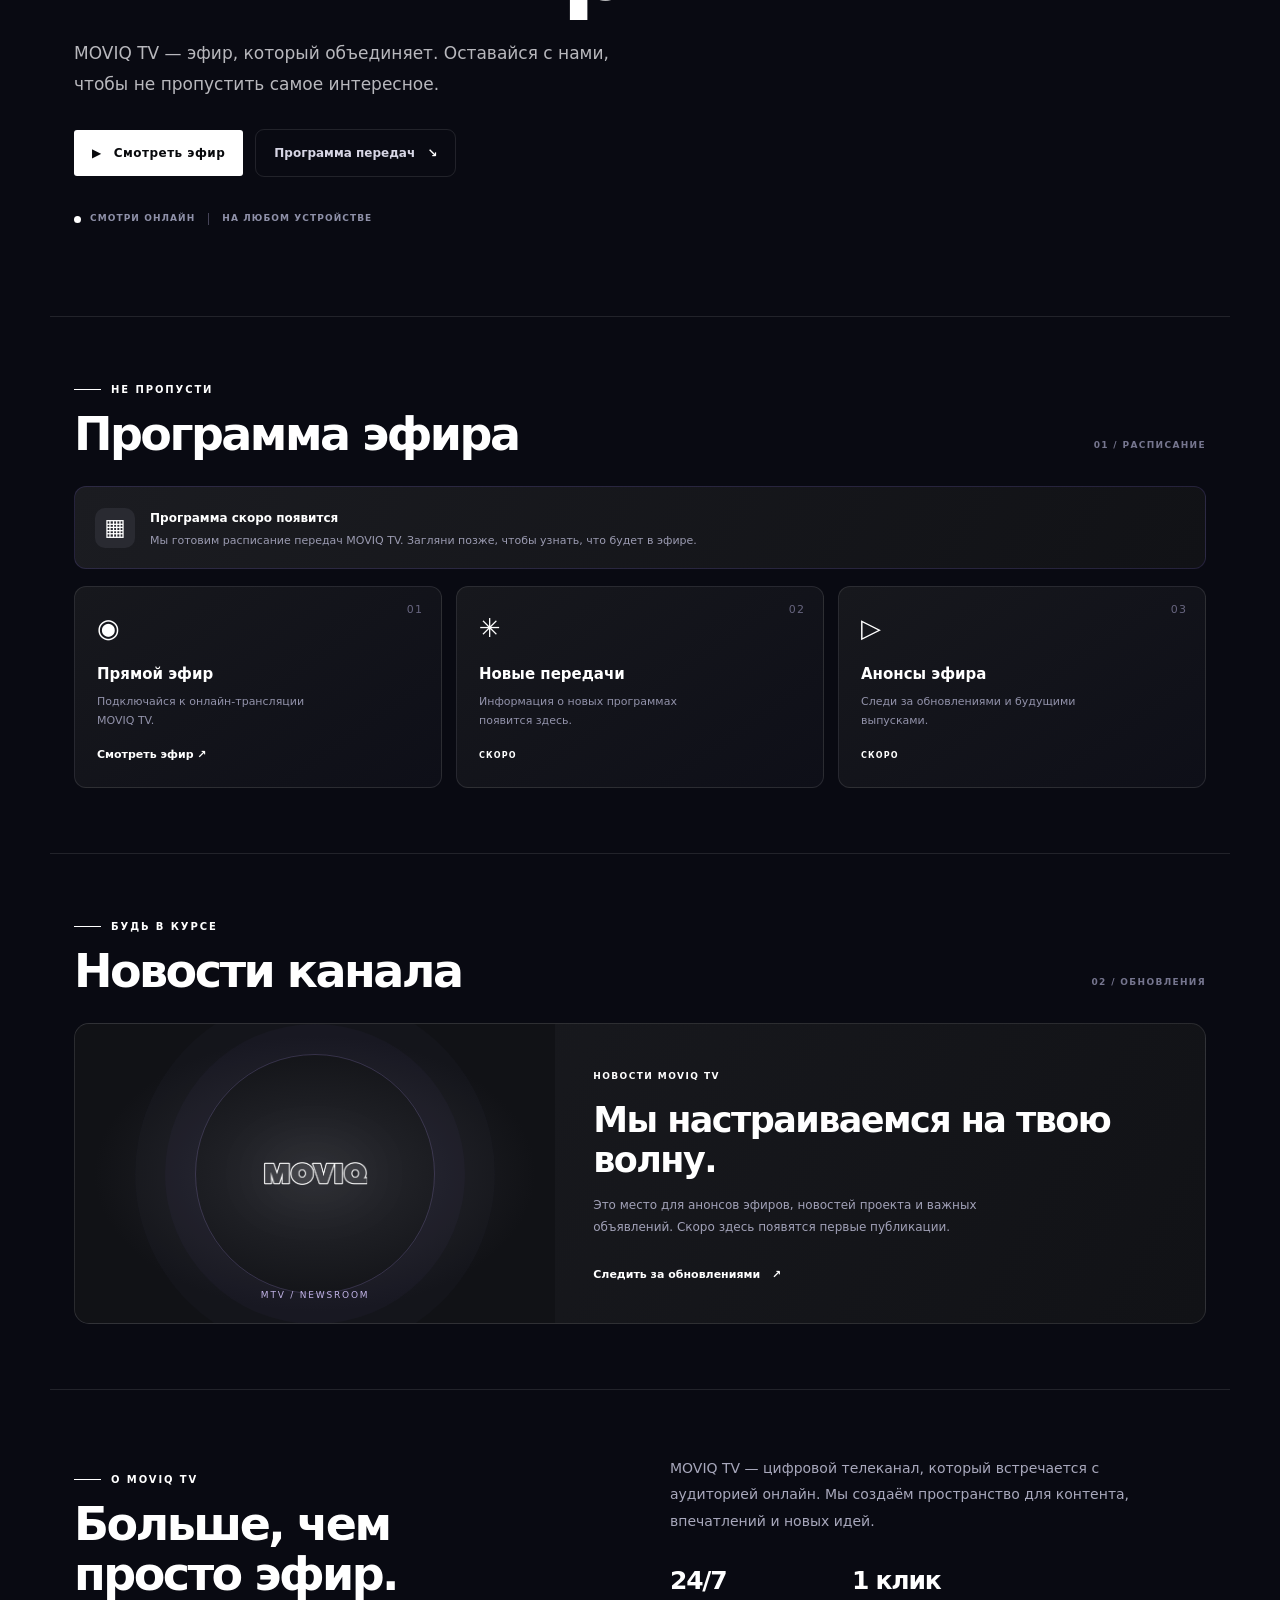
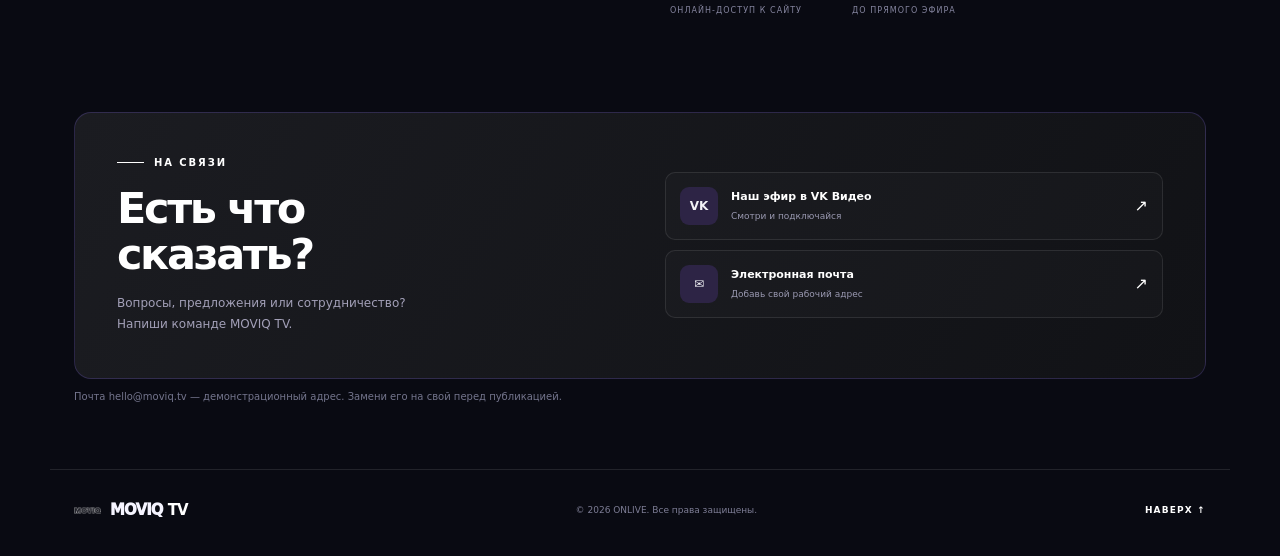
==== commit 20b242fc: "Update index.html" ====
--- a/index.html
+++ b/index.html
@@ -146,7 +146,7 @@
     </section>
   </main>
 
-  <footer class="footer"><a class="footer-brand" href="#home"><img src="moviq-logo.svg" alt=""> MOVIQ <b>TV</b></a><span>© <span id="year"></span> MOVIQ TV. Все права защищены.</span><a href="#home" class="back-top">НАВЕРХ ↑</a></footer>
+  <footer class="footer"><a class="footer-brand" href="#home"><img src="moviq-logo.svg" alt=""> MOVIQ <b>TV</b></a><span>© <span id="year"></span> ONLIVE. Все права защищены.</span><a href="#home" class="back-top">НАВЕРХ ↑</a></footer>
   <button class="floating-back-top" id="floating-back-top"
         aria-label="Вернуться наверх" title="Наверх">
   ↑
--- a/style.css
+++ b/style.css
@@ -148,3 +148,39 @@
     font-size: 15px;
   }
 }
+
+/* Плавающая кнопка «Наверх» */
+.floating-back-top {
+  position: fixed;
+  right: 24px;
+  bottom: 24px;
+  z-index: 9999;
+  width: 48px;
+  height: 48px;
+  display: flex;
+  align-items: center;
+  justify-content: center;
+  border: 1px solid #666;
+  border-radius: 50%;
+  background: #fff;
+  color: #09090b;
+  font-size: 26px;
+  font-weight: 600;
+  cursor: pointer;
+  box-shadow: 0 4px 20px #0005;
+  transition: background .2s, transform .2s, opacity .2s;
+}
+
+.floating-back-top:hover {
+  background: #dcdcdc;
+  transform: translateY(-3px);
+}
+
+@media (max-width: 600px) {
+  .floating-back-top {
+    right: 16px;
+    bottom: 16px;
+    width: 44px;
+    height: 44px;
+  }
+}
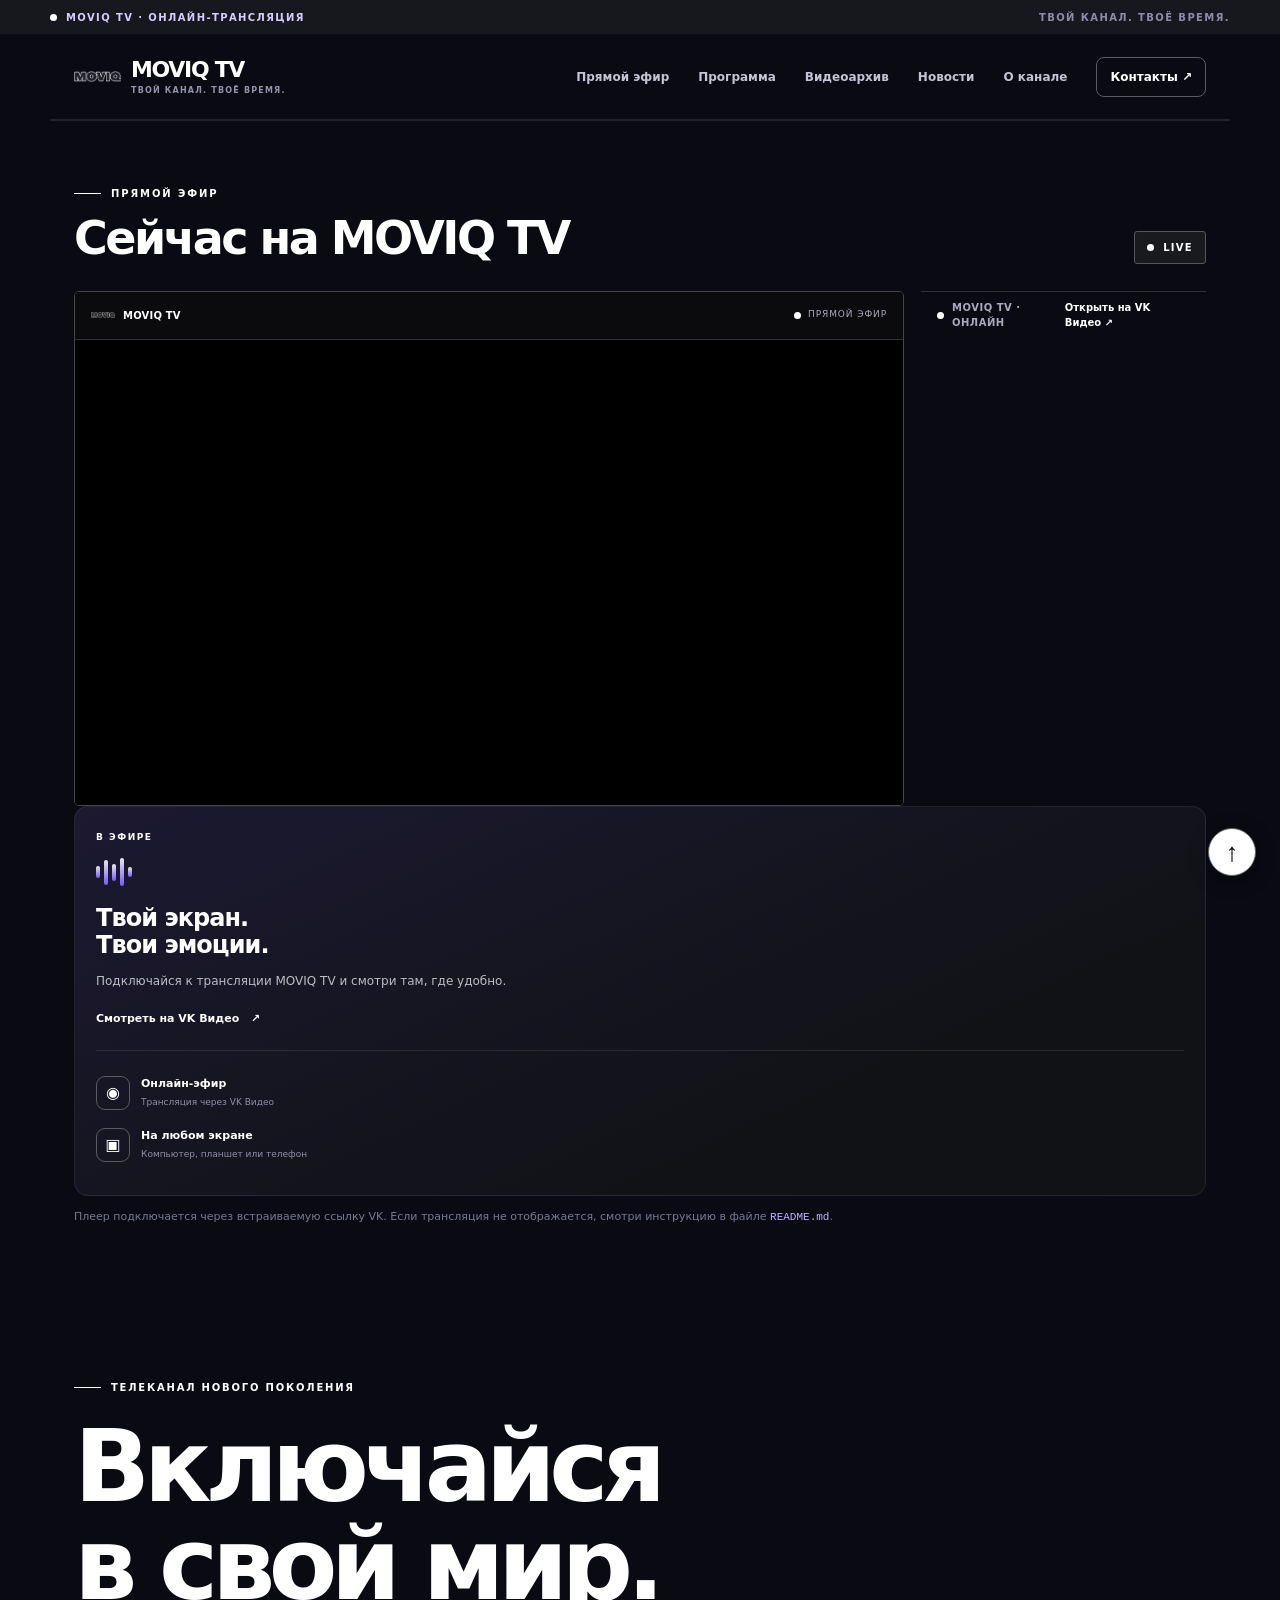
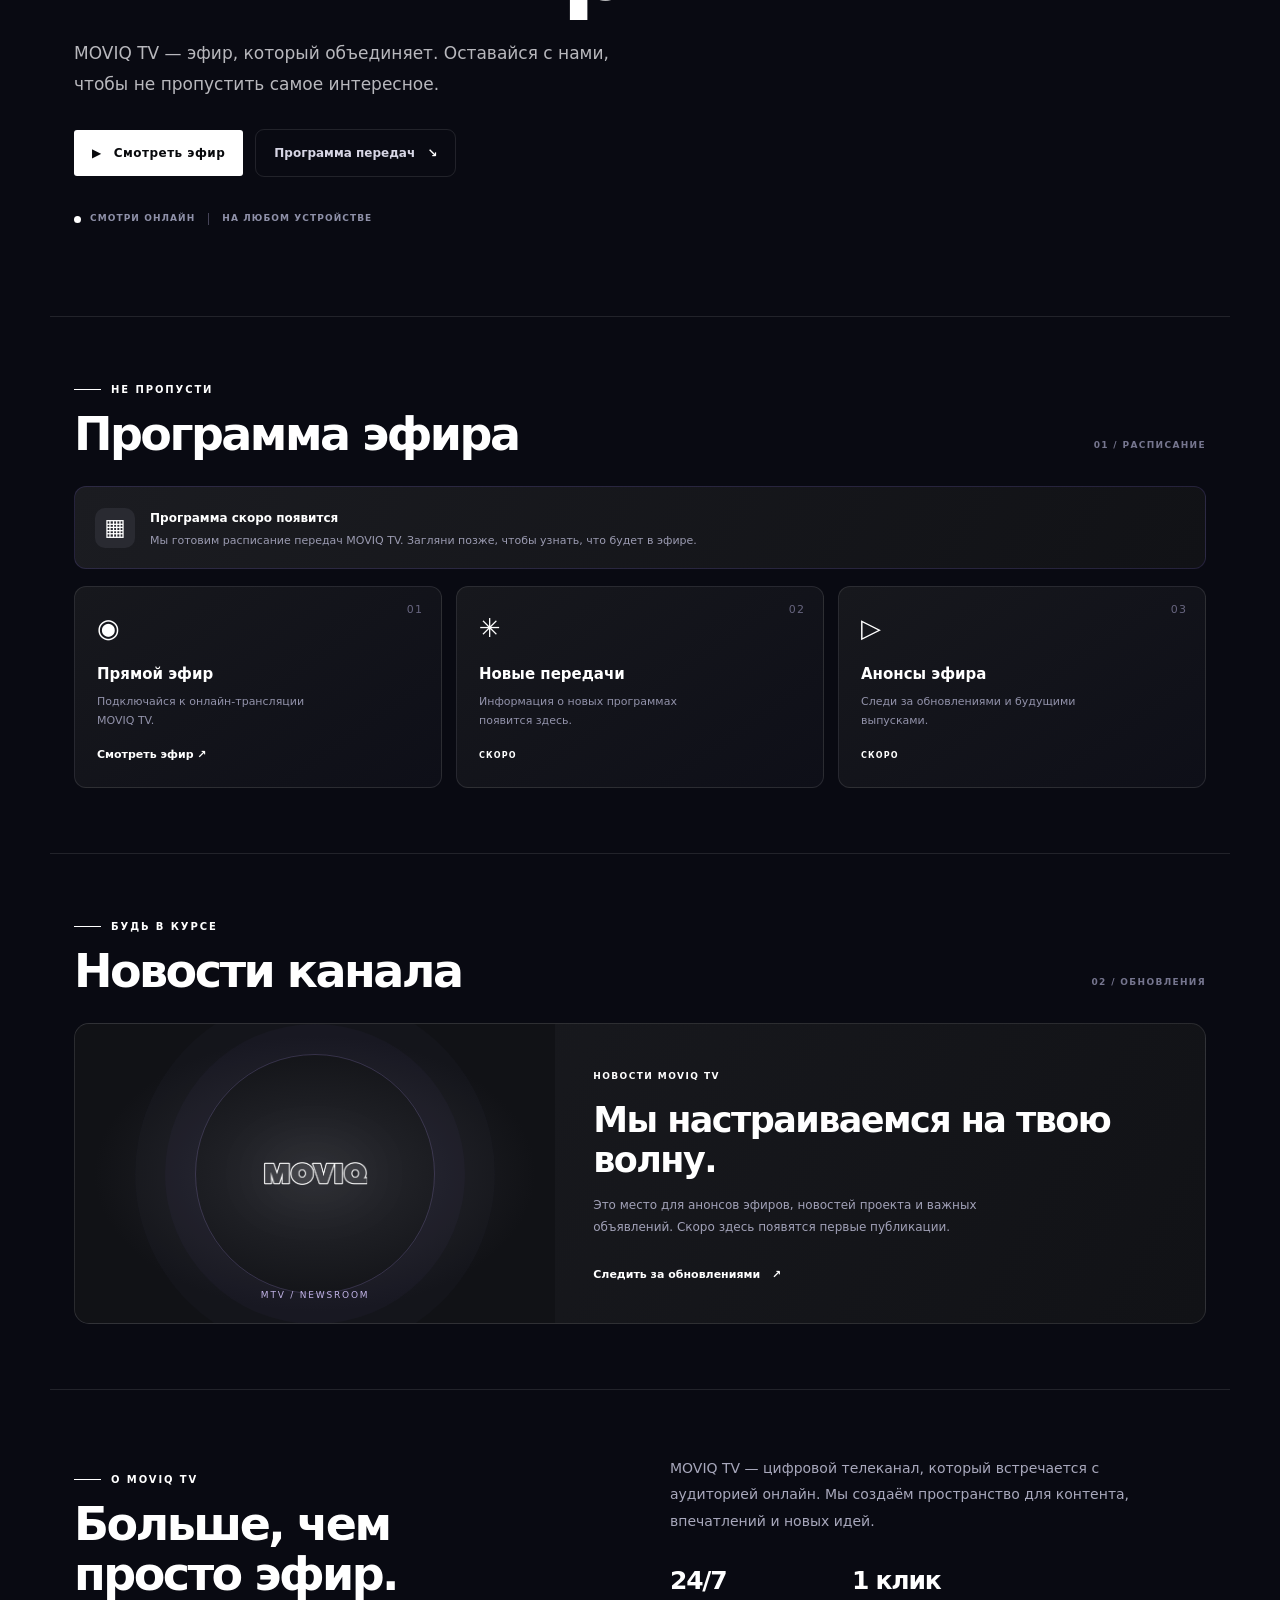
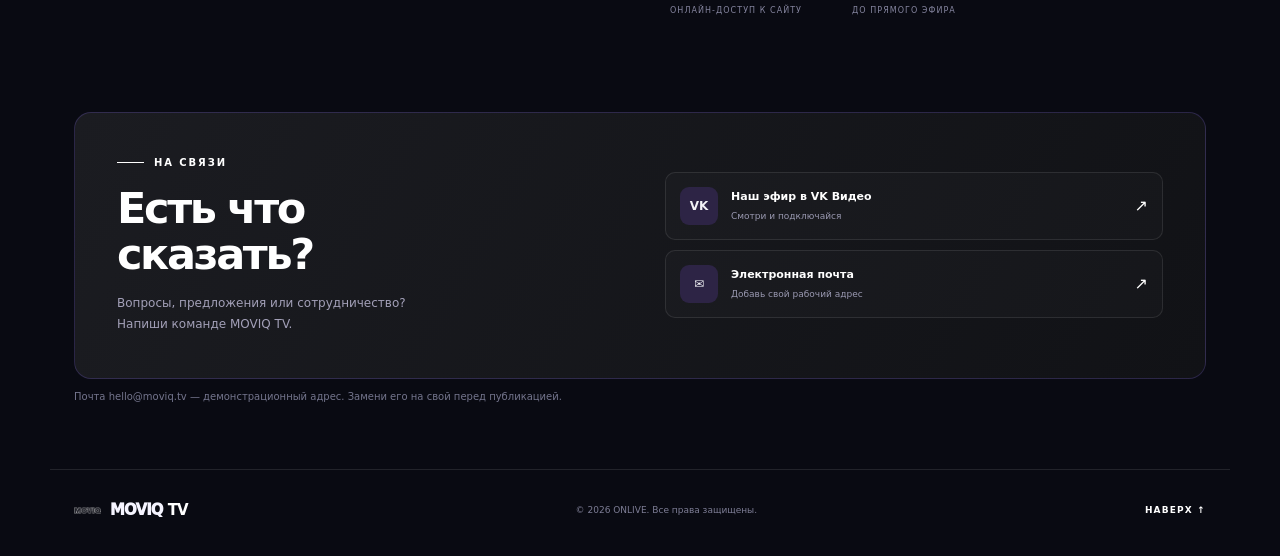
==== commit 05f3c8a6: "Update index.html" ====
--- a/index.html
+++ b/index.html
@@ -21,6 +21,7 @@
 <nav class="nav" id="nav">
   <a href="#live">Прямой эфир</a>
   <a href="#schedule">Программа</a>
+  <a href="videos.html">Видеоархив</a>
   <a href="#news">Новости</a>
   <a href="#about">О канале</a>
   <a href="#contacts" class="nav-contact">Контакты ↗</a>
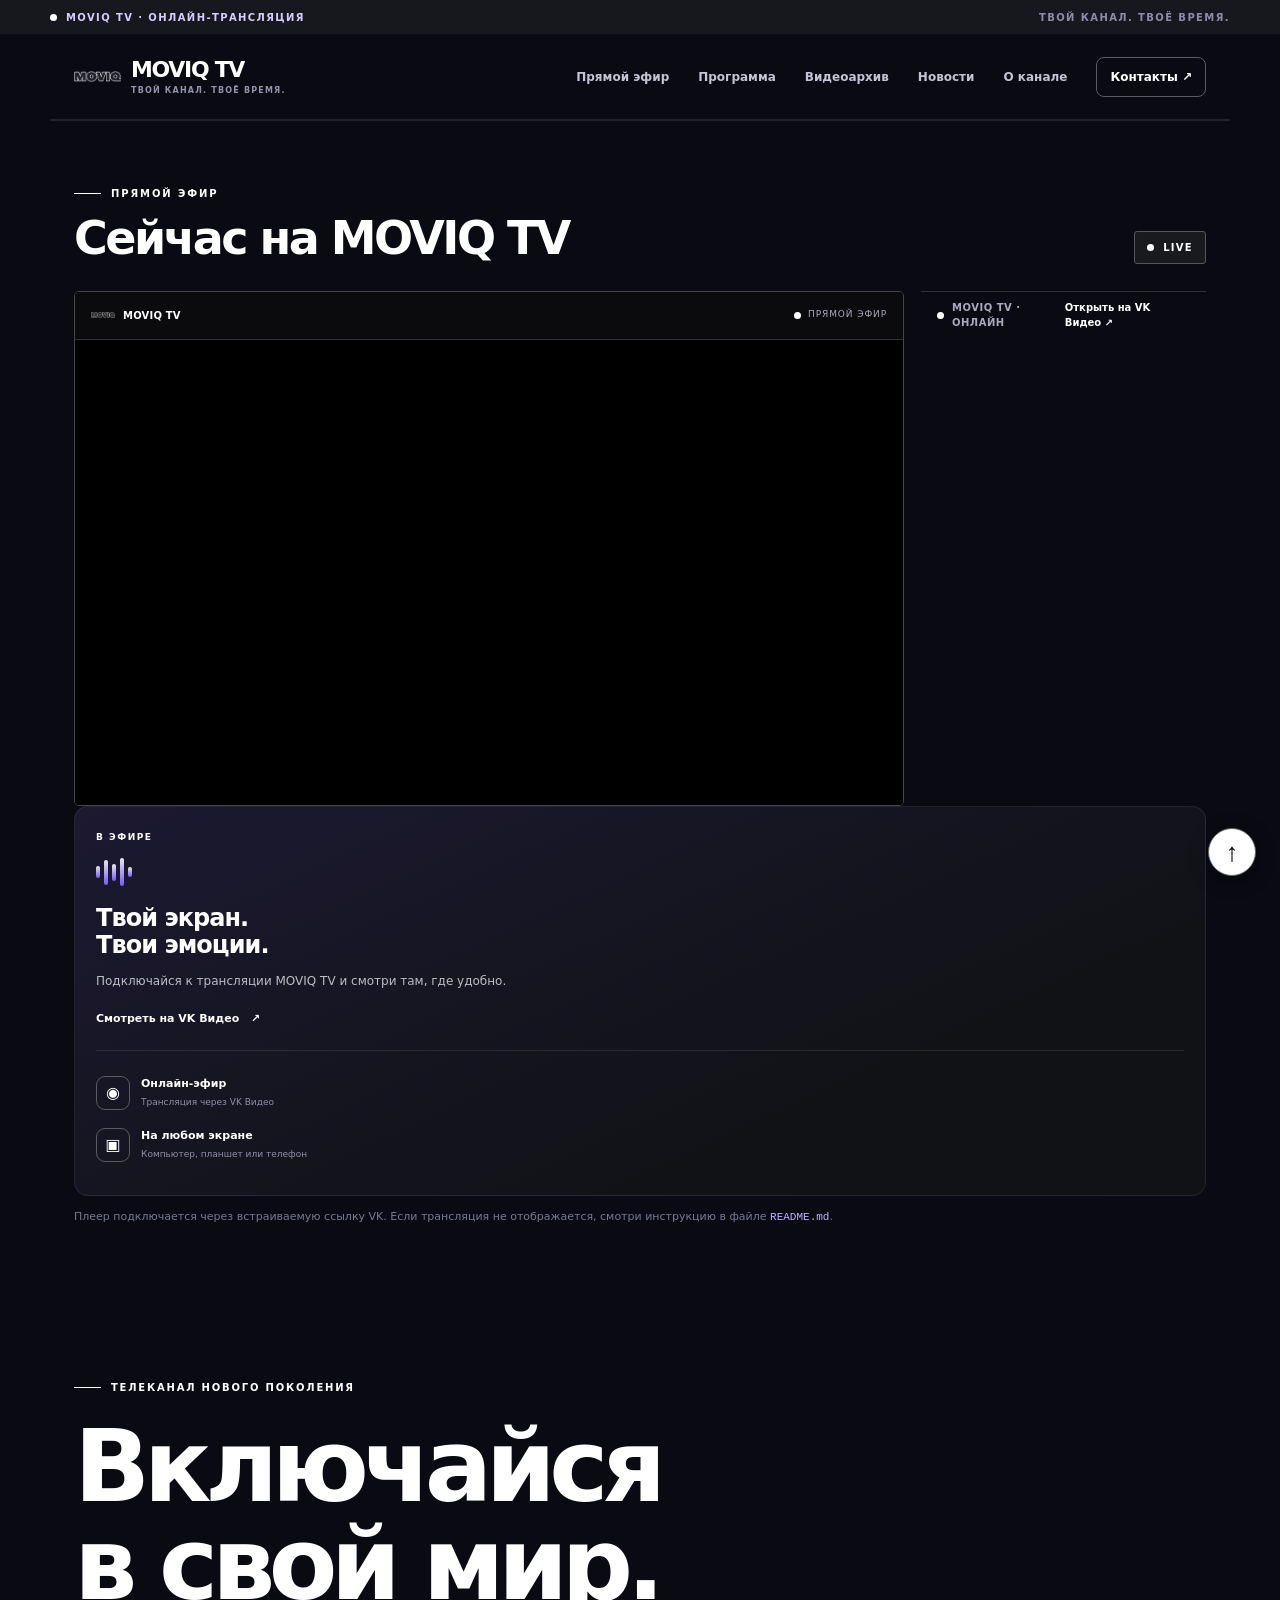
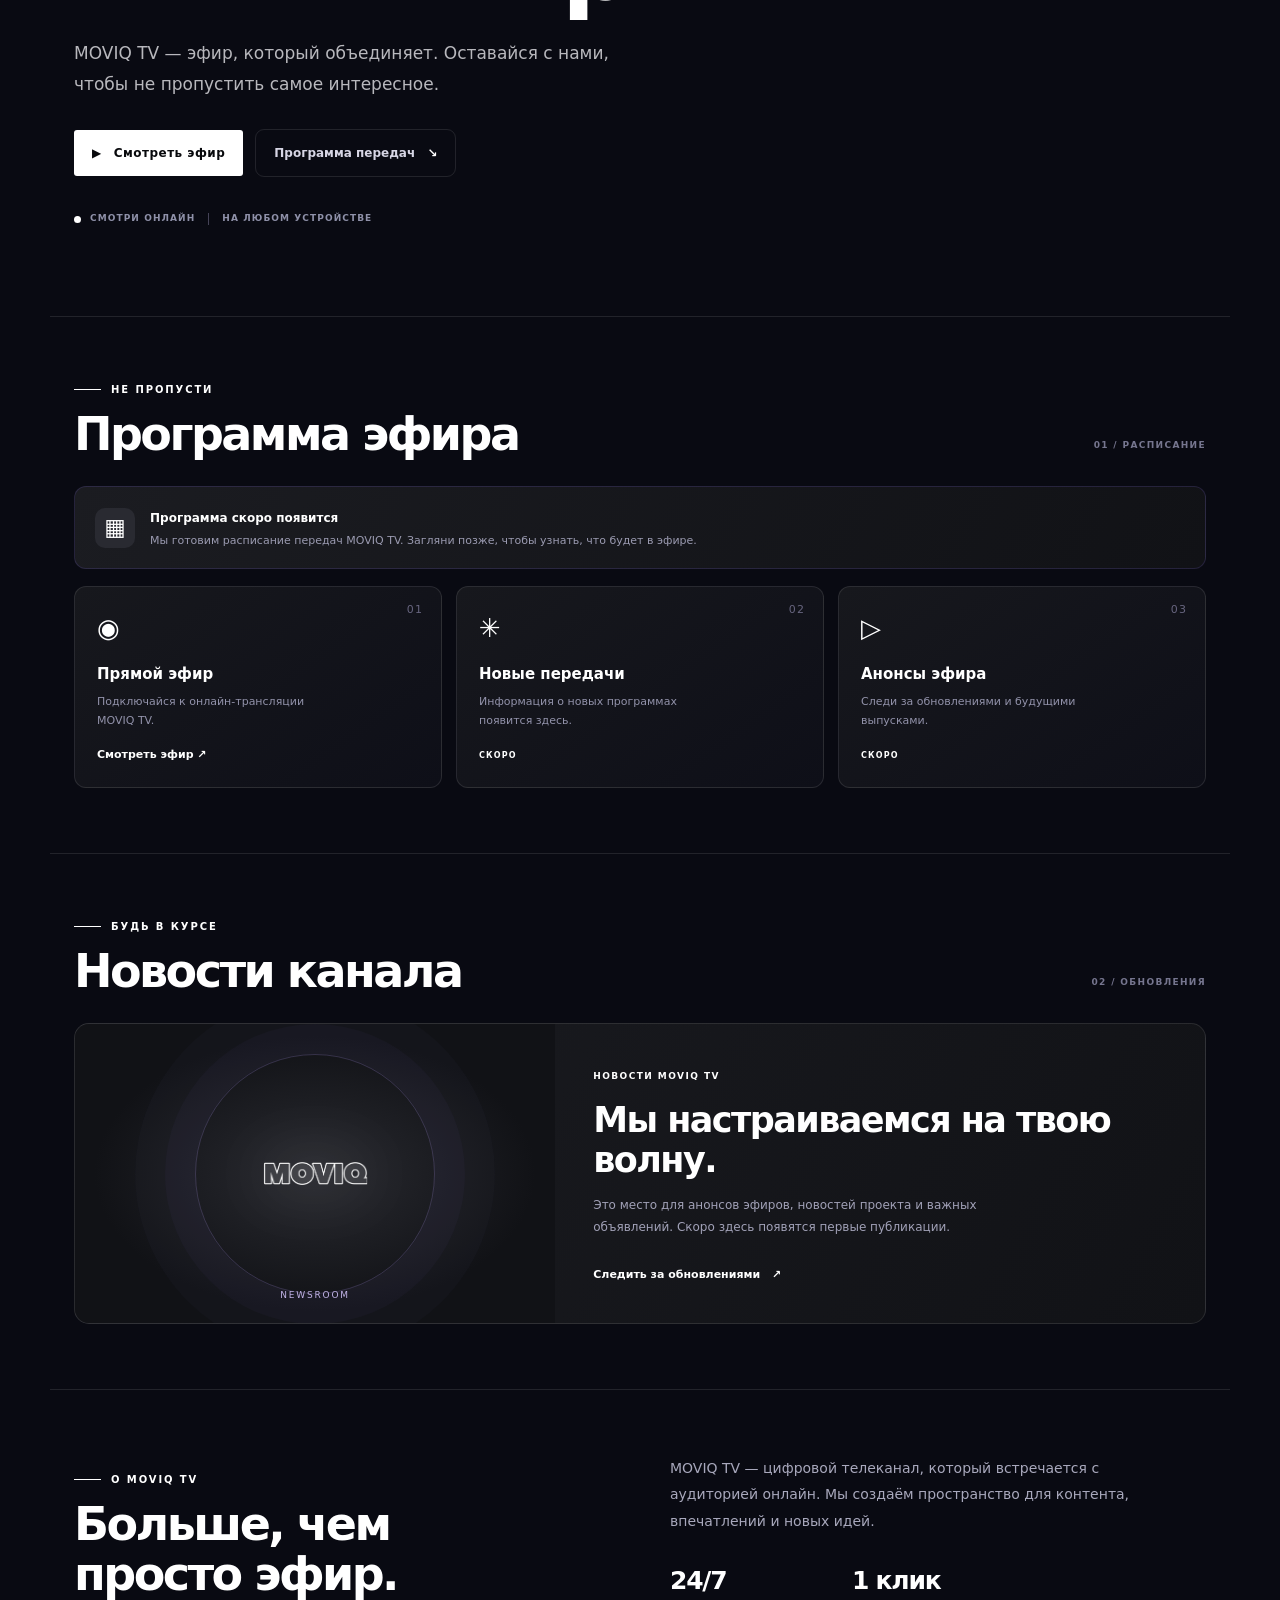
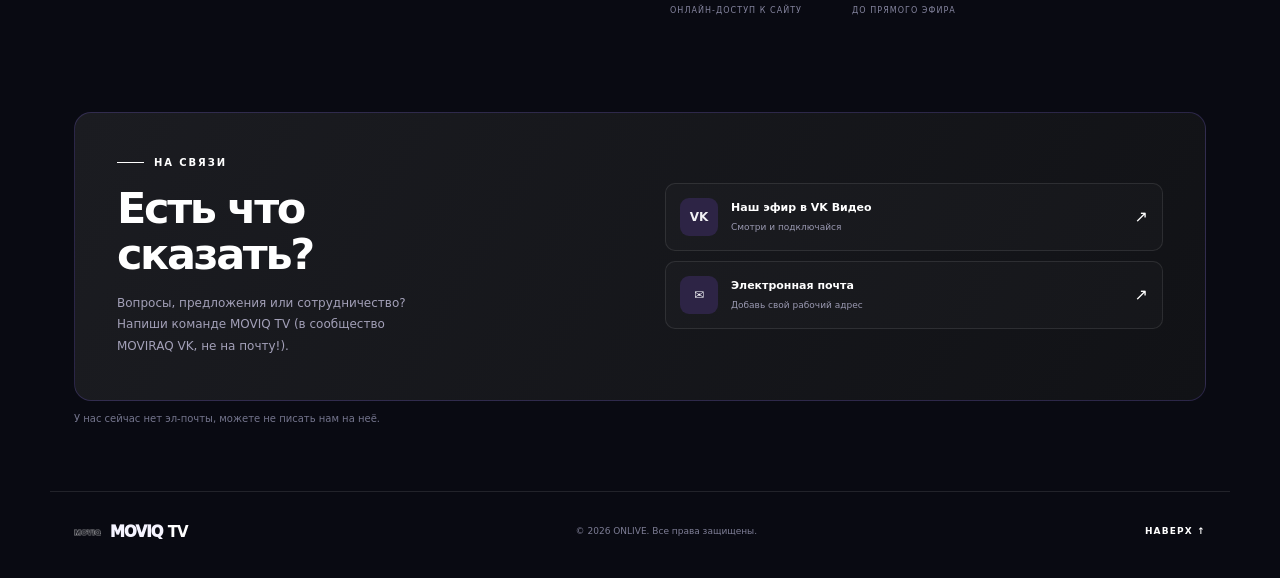
==== commit f90c683d: "Update index.html" ====
--- a/index.html
+++ b/index.html
@@ -131,7 +131,7 @@
     <section class="news-section section-wrap" id="news">
       <div class="section-heading"><div><div class="eyebrow"><span class="eyebrow-line"></span> БУДЬ В КУРСЕ</div><h2>Новости <span>канала</span></h2></div><span class="section-index">02 / ОБНОВЛЕНИЯ</span></div>
       <div class="news-feature">
-        <div class="news-visual"><div class="news-visual-ring"></div><img src="moviq-logo.svg" alt="MOVIQ TV"><span>MTV / NEWSROOM</span></div>
+        <div class="news-visual"><div class="news-visual-ring"></div><img src="moviq-logo.svg" alt="MOVIQ TV"><span>NEWSROOM</span></div>
         <div class="news-content"><span class="news-category">НОВОСТИ MOVIQ TV</span><h3>Мы настраиваемся на твою волну.</h3><p>Это место для анонсов эфиров, новостей проекта и важных объявлений. Скоро здесь появятся первые публикации.</p><a class="text-link" href="#contacts">Следить за обновлениями <span>↗</span></a></div>
       </div>
     </section>
@@ -142,8 +142,8 @@
     </section>
 
     <section class="contact-section section-wrap" id="contacts">
-      <div class="contact-panel"><div class="contact-copy"><div class="eyebrow"><span class="eyebrow-line"></span> НА СВЯЗИ</div><h2>Есть что<br><span>сказать?</span></h2><p>Вопросы, предложения или сотрудничество? Напиши команде MOVIQ TV.</p></div><div class="contact-links"><a href="https://vkvideo.ru/live-231787809_456239198" target="_blank" rel="noopener noreferrer"><span class="contact-link-icon">VK</span><span><b>Наш эфир в VK Видео</b><small>Смотри и подключайся</small></span><span class="contact-arrow">↗</span></a><a href="mailto:hello@moviq.tv" id="email-link"><span class="contact-link-icon">✉</span><span><b>Электронная почта</b><small>Добавь свой рабочий адрес</small></span><span class="contact-arrow">↗</span></a></div></div>
-      <p class="contact-footnote">Почта hello@moviq.tv — демонстрационный адрес. Замени его на свой перед публикацией.</p>
+      <div class="contact-panel"><div class="contact-copy"><div class="eyebrow"><span class="eyebrow-line"></span> НА СВЯЗИ</div><h2>Есть что<br><span>сказать?</span></h2><p>Вопросы, предложения или сотрудничество? Напиши команде MOVIQ TV (в сообщество MOVIRAQ VK, не на почту!).</p></div><div class="contact-links"><a href="https://vkvideo.ru/live-231787809_456239198" target="_blank" rel="noopener noreferrer"><span class="contact-link-icon">VK</span><span><b>Наш эфир в VK Видео</b><small>Смотри и подключайся</small></span><span class="contact-arrow">↗</span></a><a href="mailto:адреса-пока-нет-не-пишите-сюда" id="email-link"><span class="contact-link-icon">✉</span><span><b>Электронная почта</b><small>Добавь свой рабочий адрес</small></span><span class="contact-arrow">↗</span></a></div></div>
+      <p class="contact-footnote">У нас сейчас нет эл-почты, можете не писать нам на неё.</p>
     </section>
   </main>
 
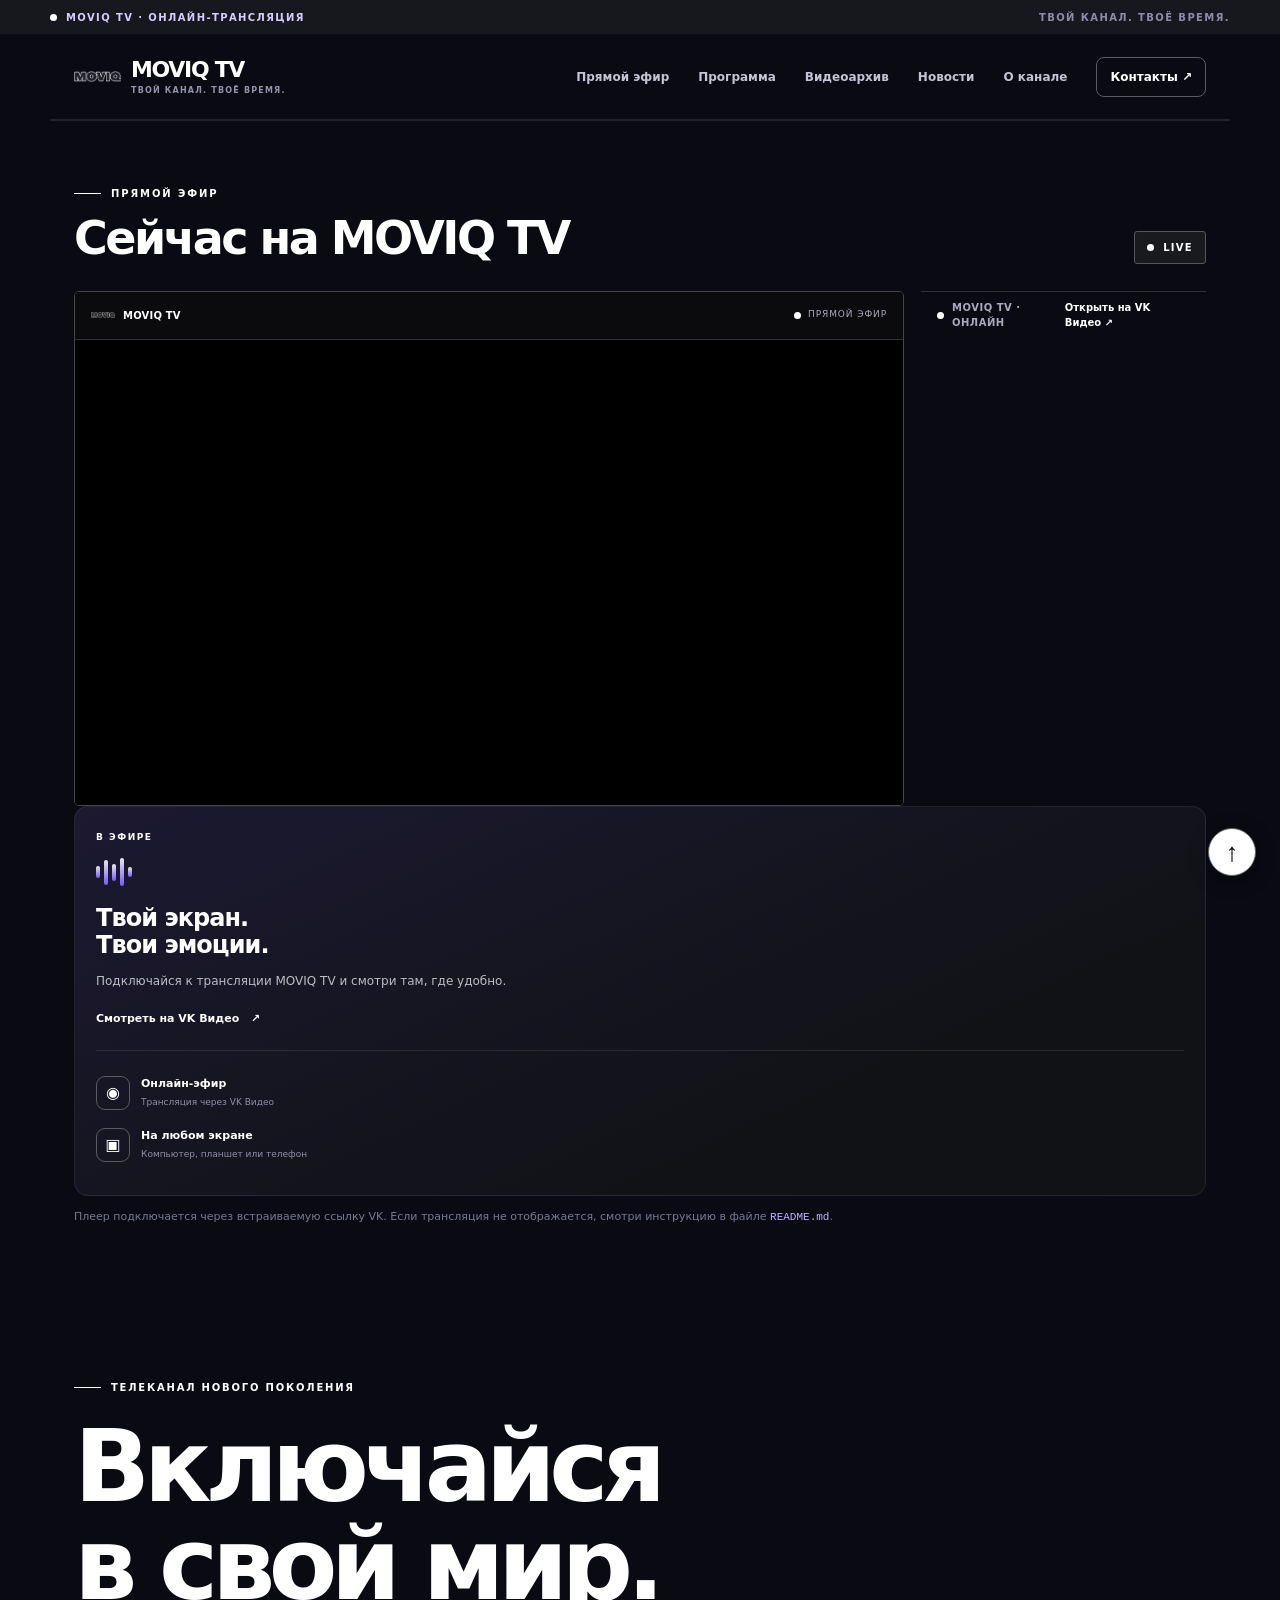
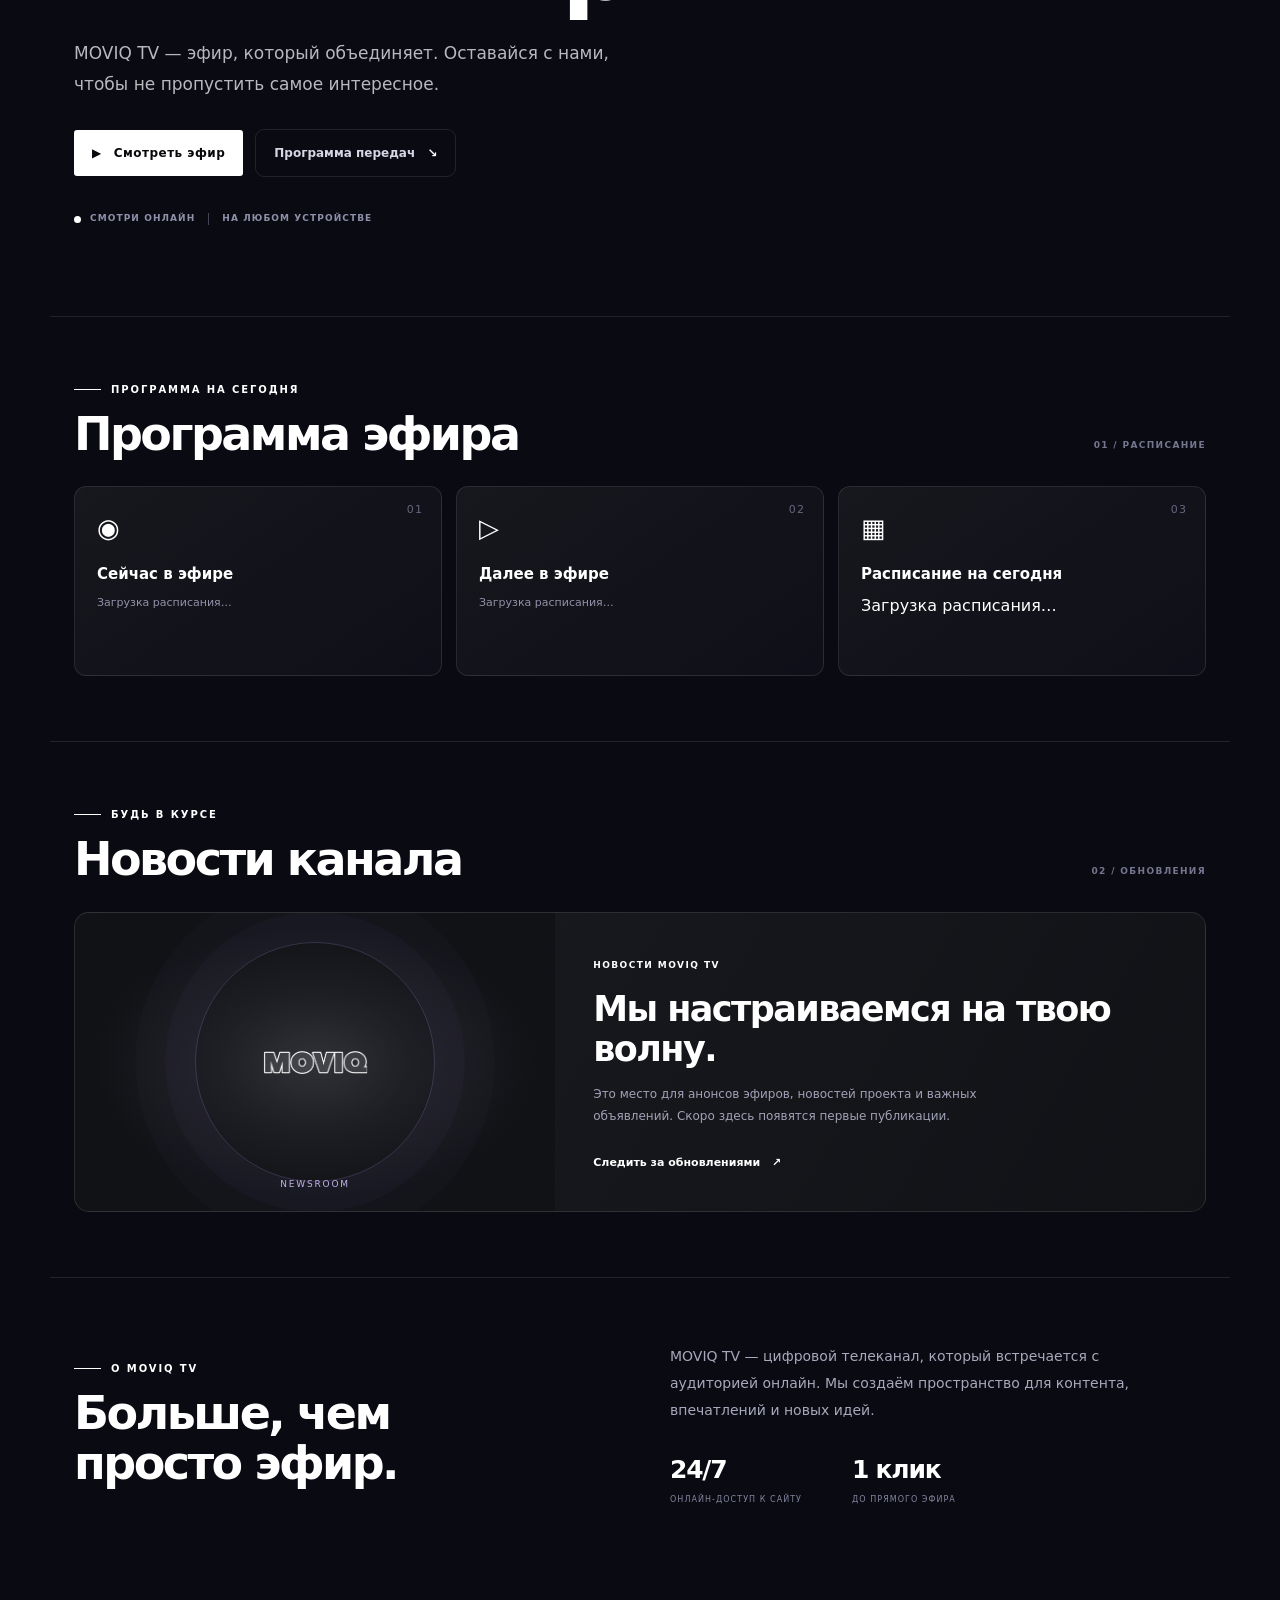
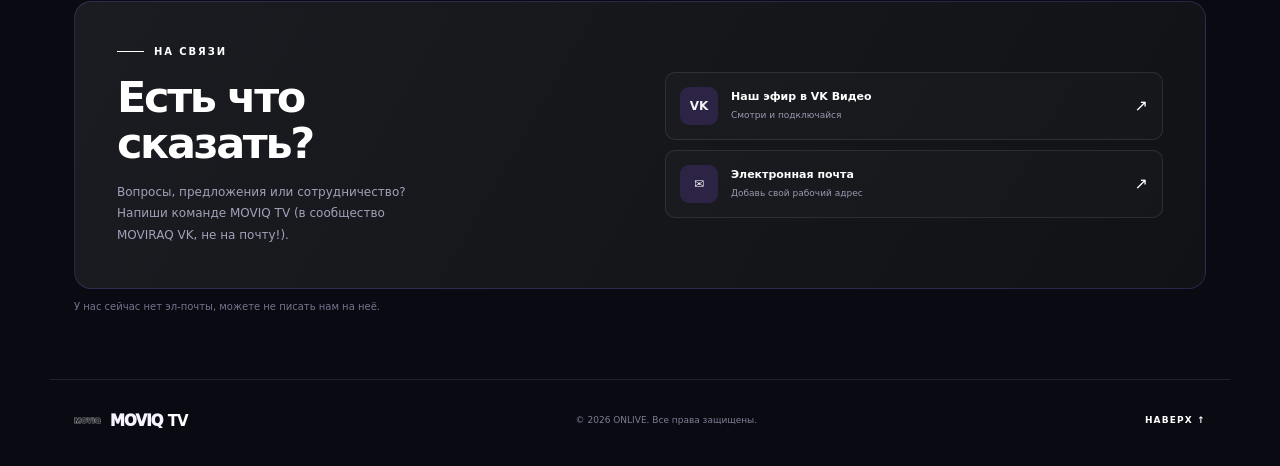
==== commit 8fd7a297: "Update index.html" ====
--- a/index.html
+++ b/index.html
@@ -83,49 +83,40 @@
 
 
     
+
 <section class="schedule-section section-wrap" id="schedule">
   <div class="section-heading">
     <div>
-      <div class="eyebrow"><span class="eyebrow-line"></span> НЕ ПРОПУСТИ</div>
+      <div class="eyebrow"><span class="eyebrow-line"></span> ПРОГРАММА НА СЕГОДНЯ</div>
       <h2>Программа <span>эфира</span></h2>
     </div>
     <span class="section-index">01 / РАСПИСАНИЕ</span>
-  </div>
-
-  <div class="schedule-note">
-    <span class="calendar-icon">▦</span>
-    <div>
-      <b>Программа скоро появится</b>
-      <p>Мы готовим расписание передач MOVIQ TV. Загляни позже, чтобы узнать, что будет в эфире.</p>
-    </div>
   </div>
 
   <div class="schedule-grid">
     <article class="schedule-card">
       <span class="schedule-number">01</span>
       <div class="schedule-symbol">◉</div>
-      <h3>Прямой эфир</h3>
-      <p>Подключайся к онлайн-трансляции MOVIQ TV.</p>
-      <a class="text-link" href="#live">Смотреть эфир ↗</a>
+      <h3>Сейчас в эфире</h3>
+      <p id="schedule-current">Загрузка расписания…</p>
     </article>
 
     <article class="schedule-card">
       <span class="schedule-number">02</span>
-      <div class="schedule-symbol">✳</div>
-      <h3>Новые передачи</h3>
-      <p>Информация о новых программах появится здесь.</p>
-      <span class="schedule-tag">СКОРО</span>
+      <div class="schedule-symbol">▷</div>
+      <h3>Далее в эфире</h3>
+      <p id="schedule-next">Загрузка расписания…</p>
     </article>
 
     <article class="schedule-card">
       <span class="schedule-number">03</span>
-      <div class="schedule-symbol">▷</div>
-      <h3>Анонсы эфира</h3>
-      <p>Следи за обновлениями и будущими выпусками.</p>
-      <span class="schedule-tag">СКОРО</span>
+      <div class="schedule-symbol">▦</div>
+      <h3>Расписание на сегодня</h3>
+      <div id="schedule-today">Загрузка расписания…</div>
     </article>
   </div>
 </section>
+
 
 
     <section class="news-section section-wrap" id="news">
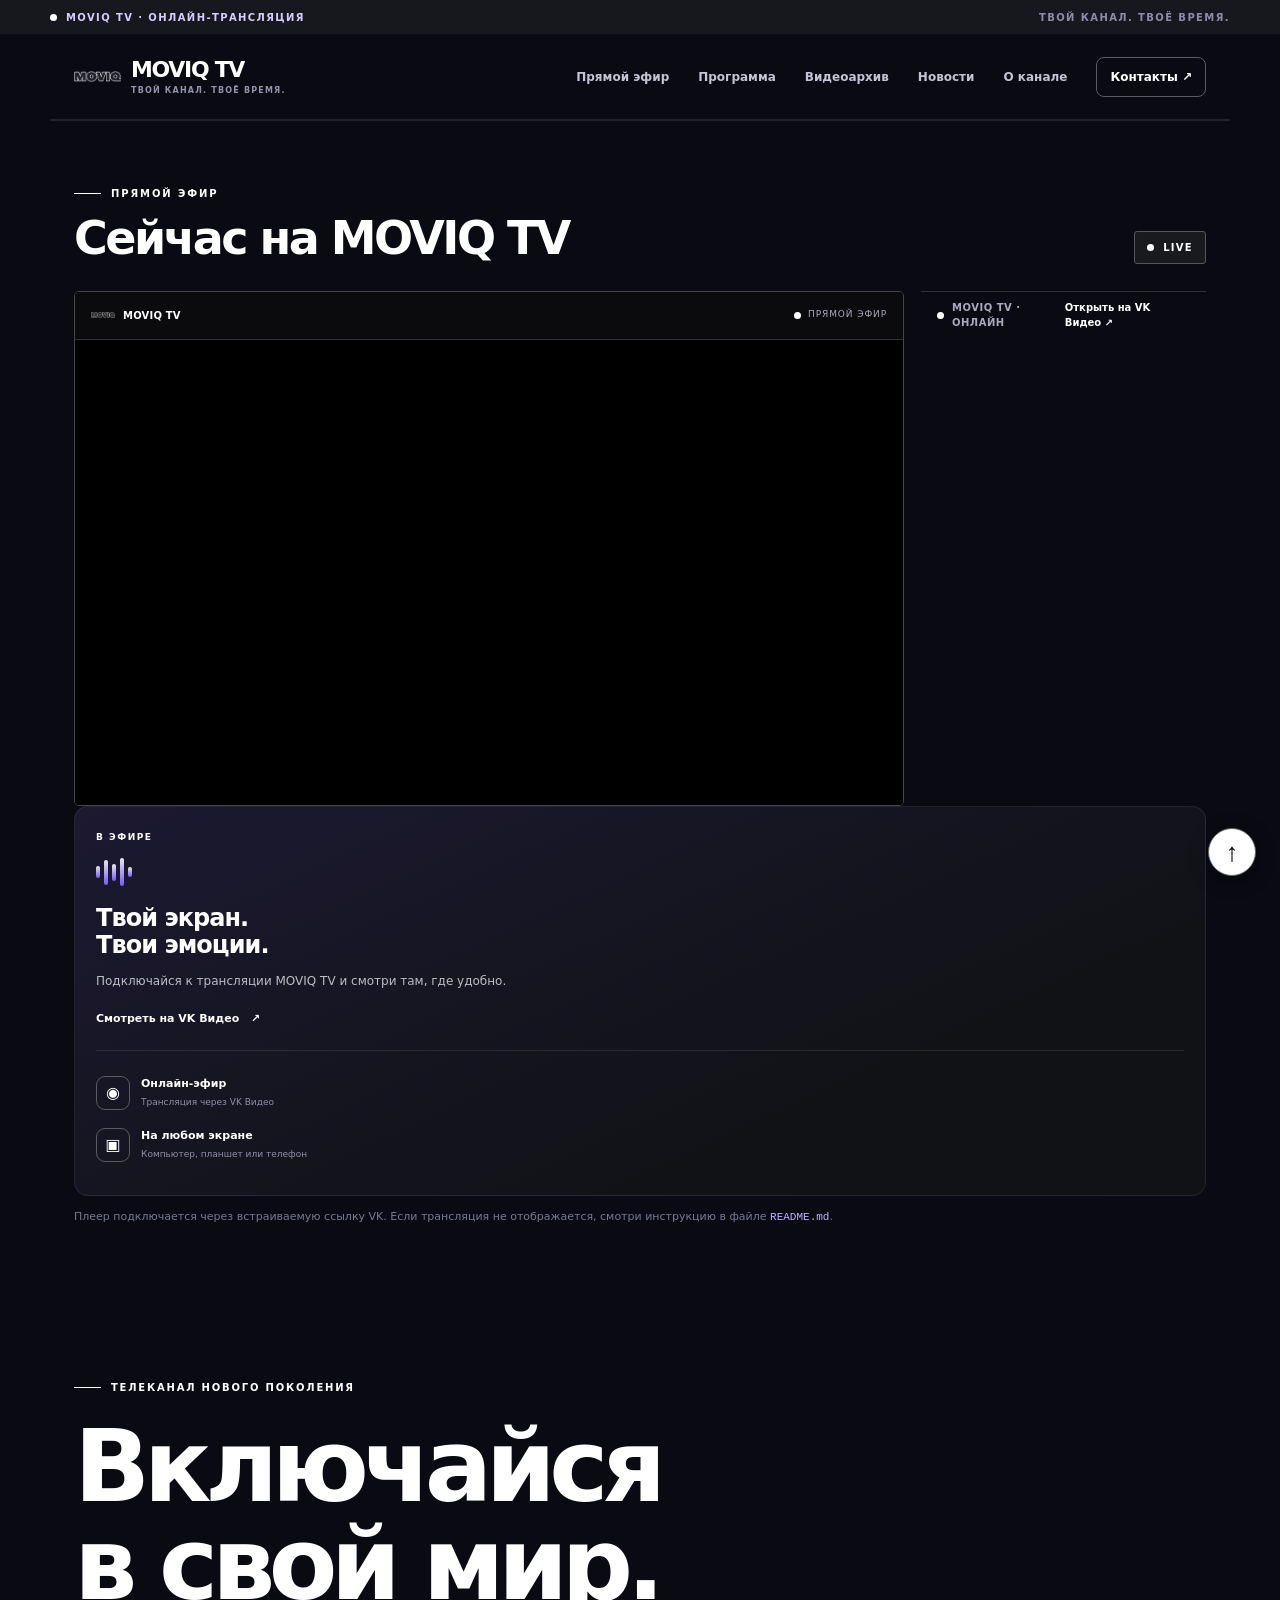
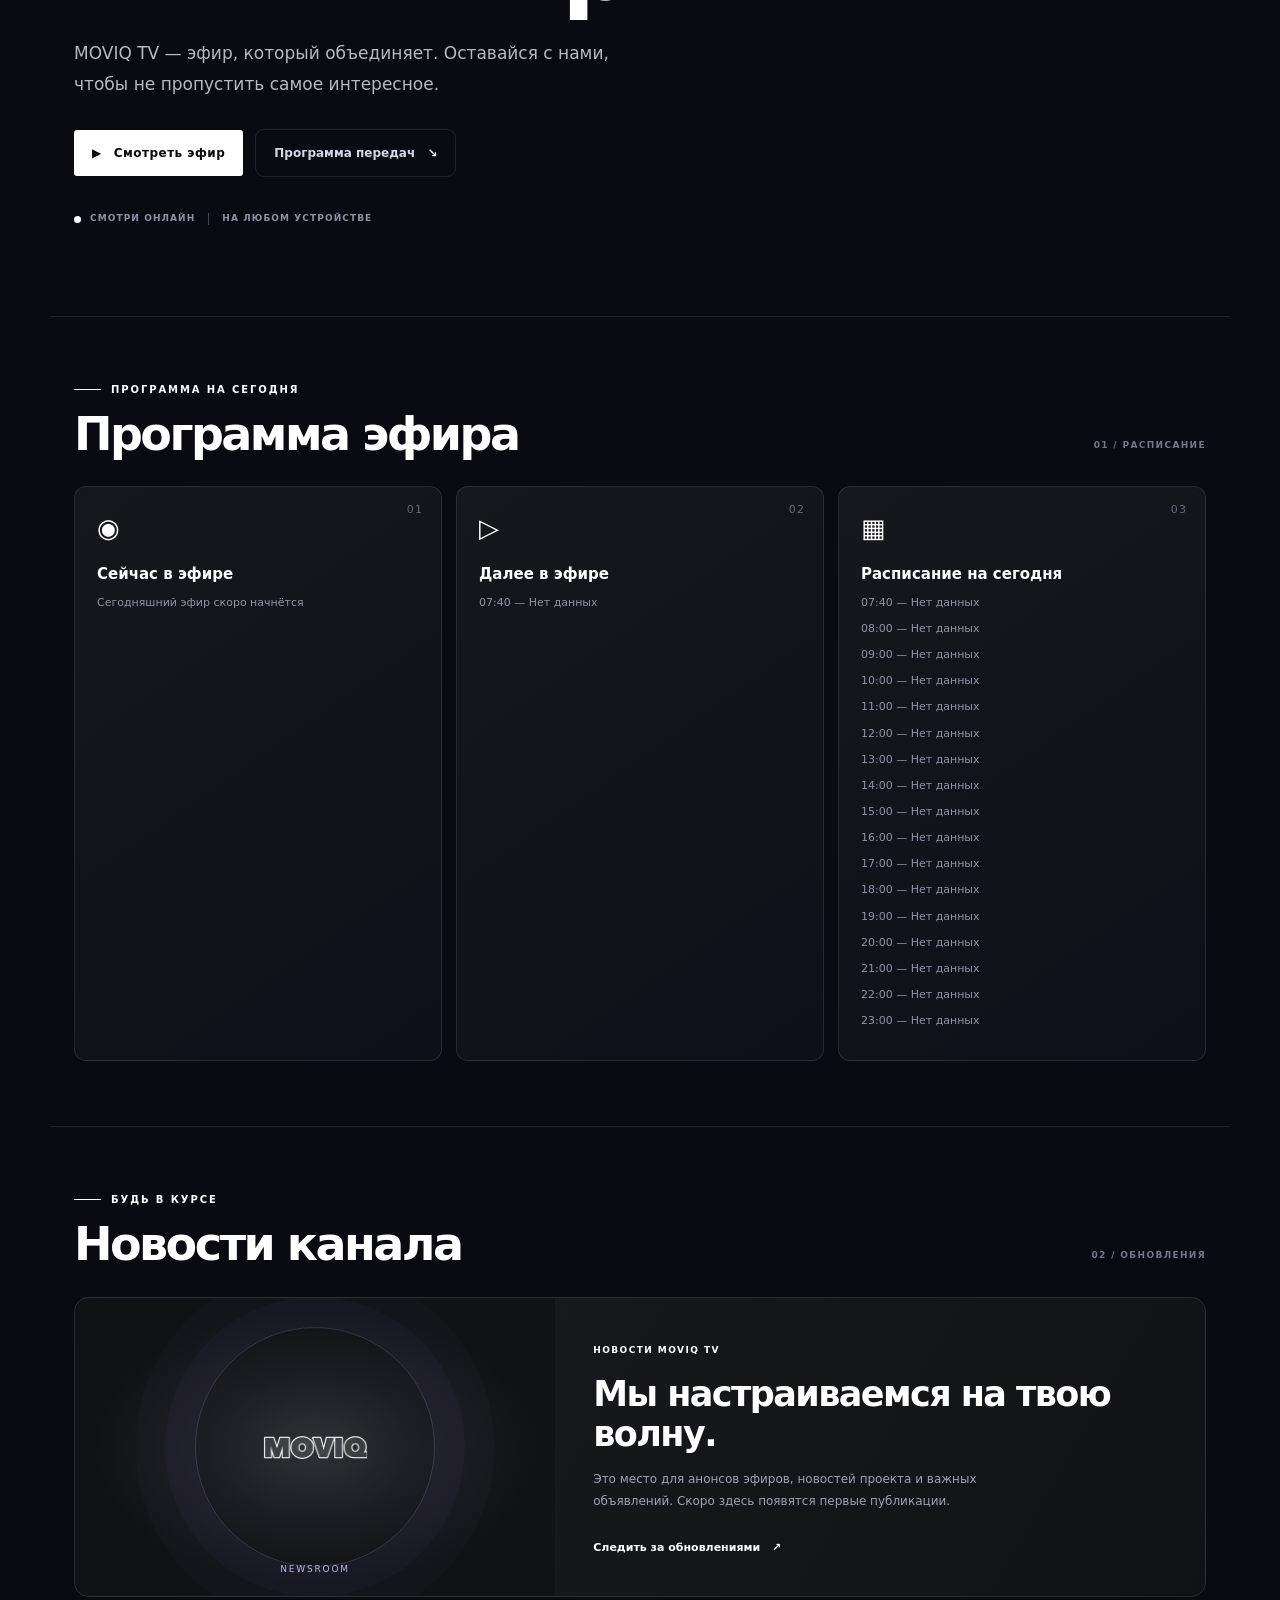
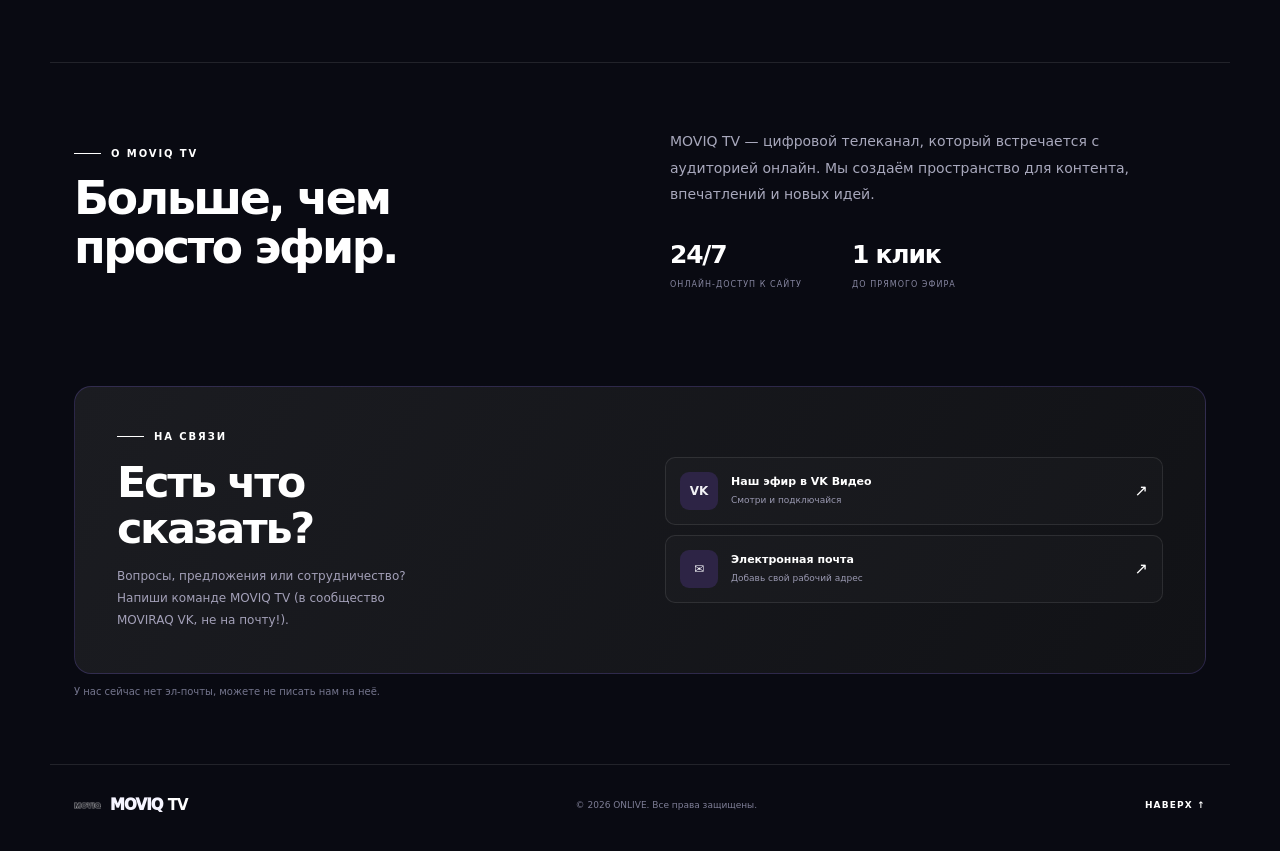
==== commit 669954d6: "Update index.html" ====
--- a/index.html
+++ b/index.html
@@ -144,5 +144,103 @@
   ↑
 </button>
   <script src="script.js"></script>
+  
+<script>
+(async function () {
+  const currentEl = document.getElementById("schedule-current");
+  const nextEl = document.getElementById("schedule-next");
+  const todayEl = document.getElementById("schedule-today");
+
+  if (!currentEl || !nextEl || !todayEl) return;
+
+  const timeZone = "Europe/Moscow";
+
+  function getMoscowTime() {
+    const parts = new Intl.DateTimeFormat("en-GB", {
+      timeZone,
+      hour: "2-digit",
+      minute: "2-digit",
+      hourCycle: "h23"
+    }).formatToParts(new Date());
+
+    const hour = Number(parts.find(p => p.type === "hour").value);
+    const minute = Number(parts.find(p => p.type === "minute").value);
+
+    return hour * 60 + minute;
+  }
+
+  function formatTime(minutes) {
+    const hour = String(Math.floor(minutes / 60)).padStart(2, "0");
+    const minute = String(minutes % 60).padStart(2, "0");
+    return `${hour}:${minute}`;
+  }
+
+  try {
+    const response = await fetch("schedule.json?update=" + Date.now());
+    if (!response.ok) throw new Error("Не удалось загрузить расписание");
+
+    const data = await response.json();
+
+    const entries = data.schedule
+      .map(item => {
+        const [hour, minute] = item.time.split(":").map(Number);
+        return {
+          time: hour * 60 + minute,
+          title: item.title
+        };
+      })
+      .filter(item => item.time >= 0 && item.time < 1440)
+      .sort((a, b) => a.time - b.time);
+
+    if (!entries.length) throw new Error("Расписание пустое");
+
+    function updateSchedule() {
+      const now = getMoscowTime();
+
+      let currentIndex = -1;
+
+      for (let i = 0; i < entries.length; i++) {
+        if (entries[i].time <= now) currentIndex = i;
+        else break;
+      }
+
+      const current = currentIndex >= 0 ? entries[currentIndex] : null;
+      const next = entries.find(item => item.time > now);
+
+      currentEl.textContent = current
+        ? `${formatTime(current.time)} — ${current.title}`
+        : "Сегодняшний эфир скоро начнётся";
+
+      nextEl.textContent = next
+        ? `${formatTime(next.time)} — ${next.title}`
+        : "Расписание на сегодня завершено";
+
+      todayEl.replaceChildren();
+
+      entries.forEach((item, index) => {
+        const row = document.createElement("p");
+        row.style.margin = "8px 0";
+        row.textContent = `${formatTime(item.time)} — ${item.title}`;
+
+        if (currentIndex === index) {
+          row.style.fontWeight = "700";
+          row.setAttribute("aria-current", "true");
+        }
+
+        todayEl.appendChild(row);
+      });
+    }
+
+    updateSchedule();
+    setInterval(updateSchedule, 15000);
+  } catch (error) {
+    currentEl.textContent = "Расписание временно недоступно";
+    nextEl.textContent = "Попробуйте обновить страницу";
+    todayEl.textContent = "Не удалось загрузить программу на сегодня";
+    console.error(error);
+  }
+})();
+</script>
+
 </body>
 </html>
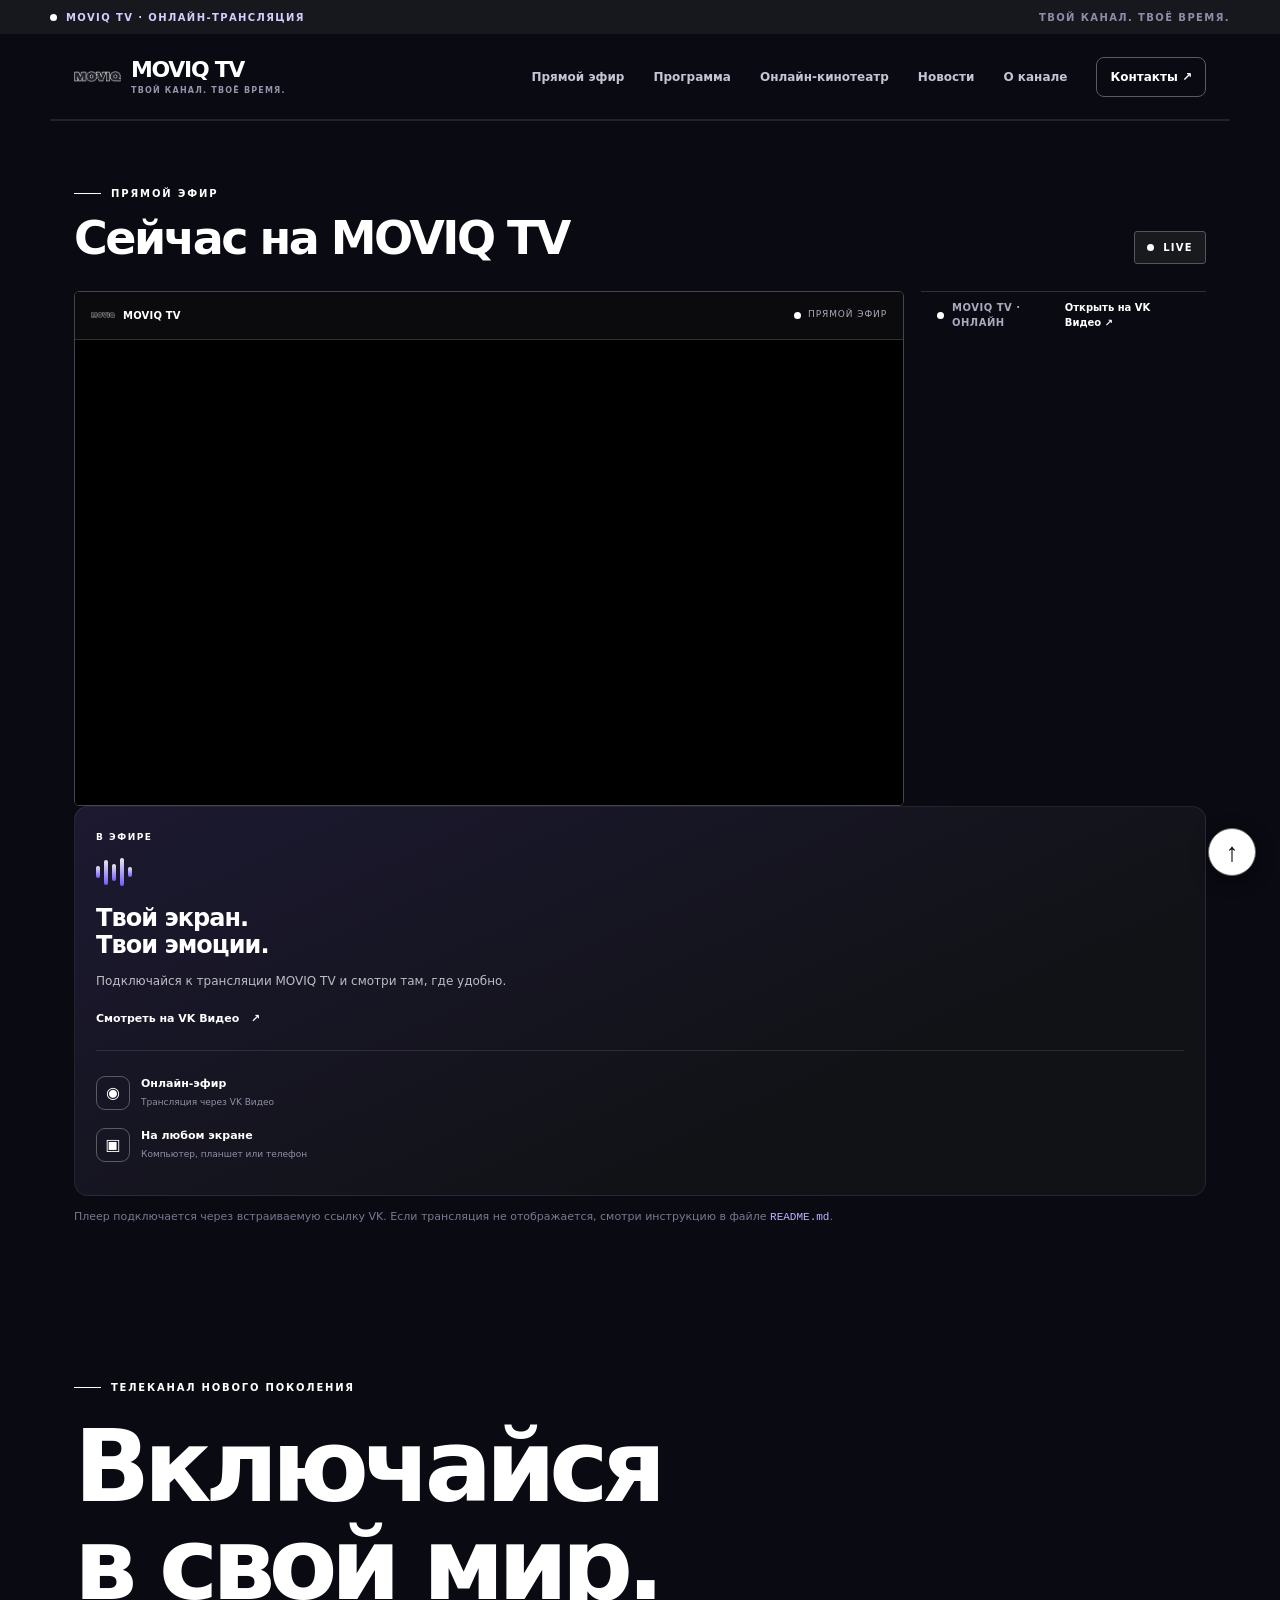
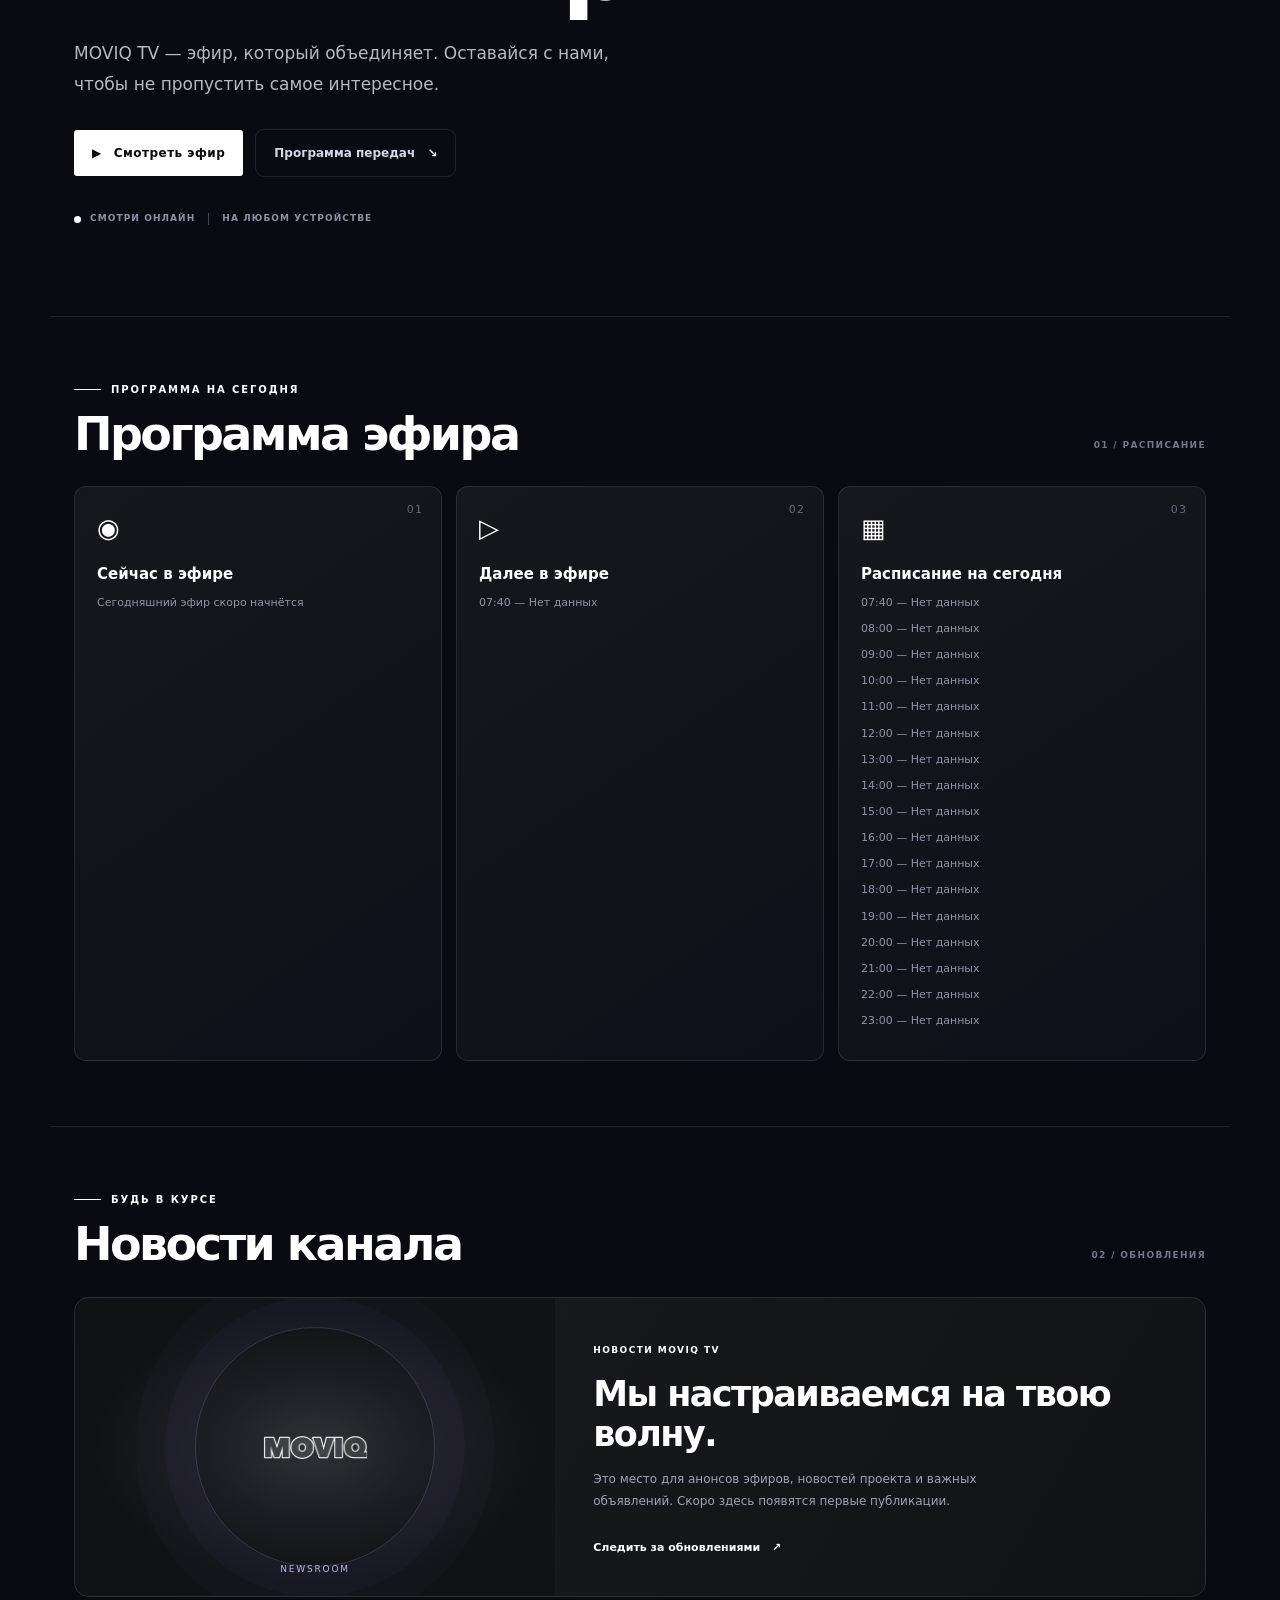
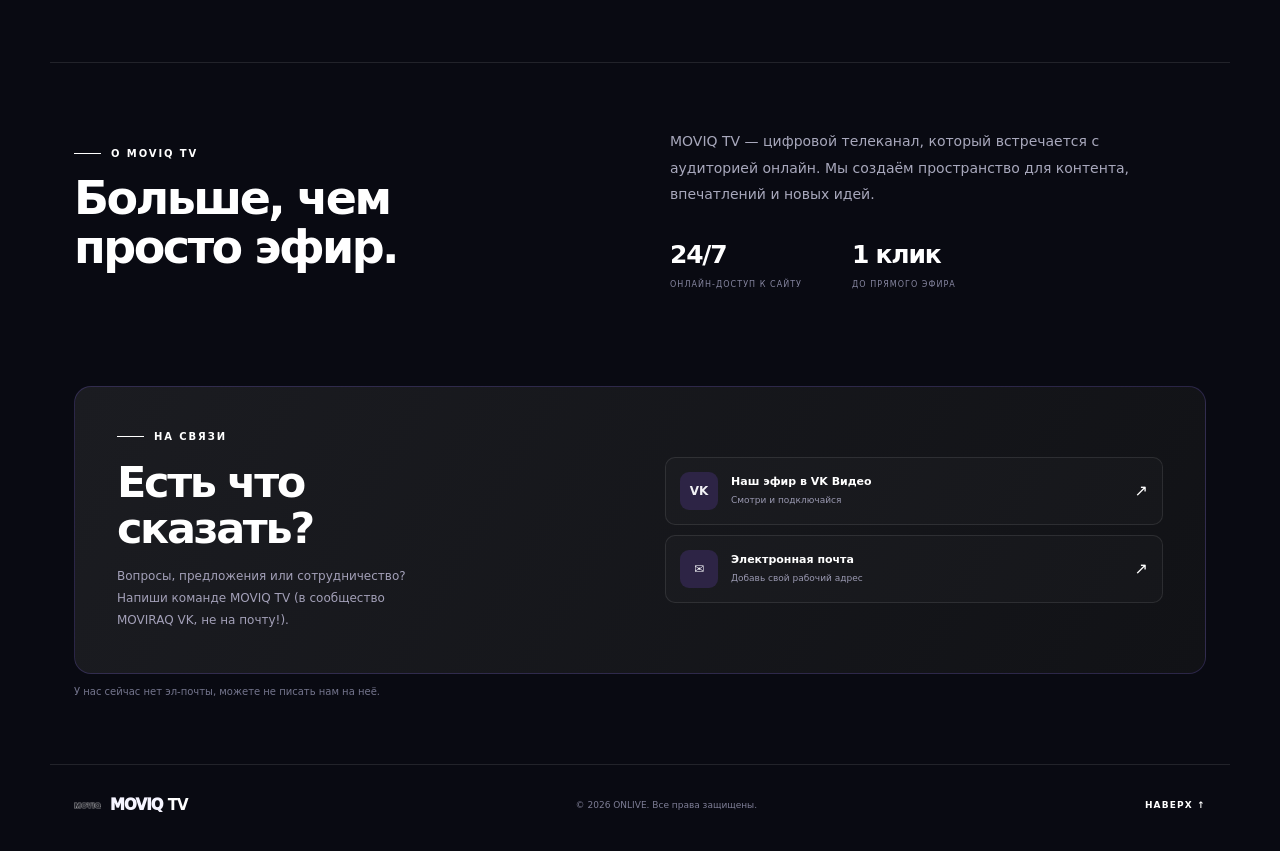
==== commit 31c80eac: "Update index.html" ====
--- a/index.html
+++ b/index.html
@@ -21,7 +21,7 @@
 <nav class="nav" id="nav">
   <a href="#live">Прямой эфир</a>
   <a href="#schedule">Программа</a>
-  <a href="videos.html">Видеоархив</a>
+  <a href="videos.html">Онлайн-кинотеатр</a>
   <a href="#news">Новости</a>
   <a href="#about">О канале</a>
   <a href="#contacts" class="nav-contact">Контакты ↗</a>
